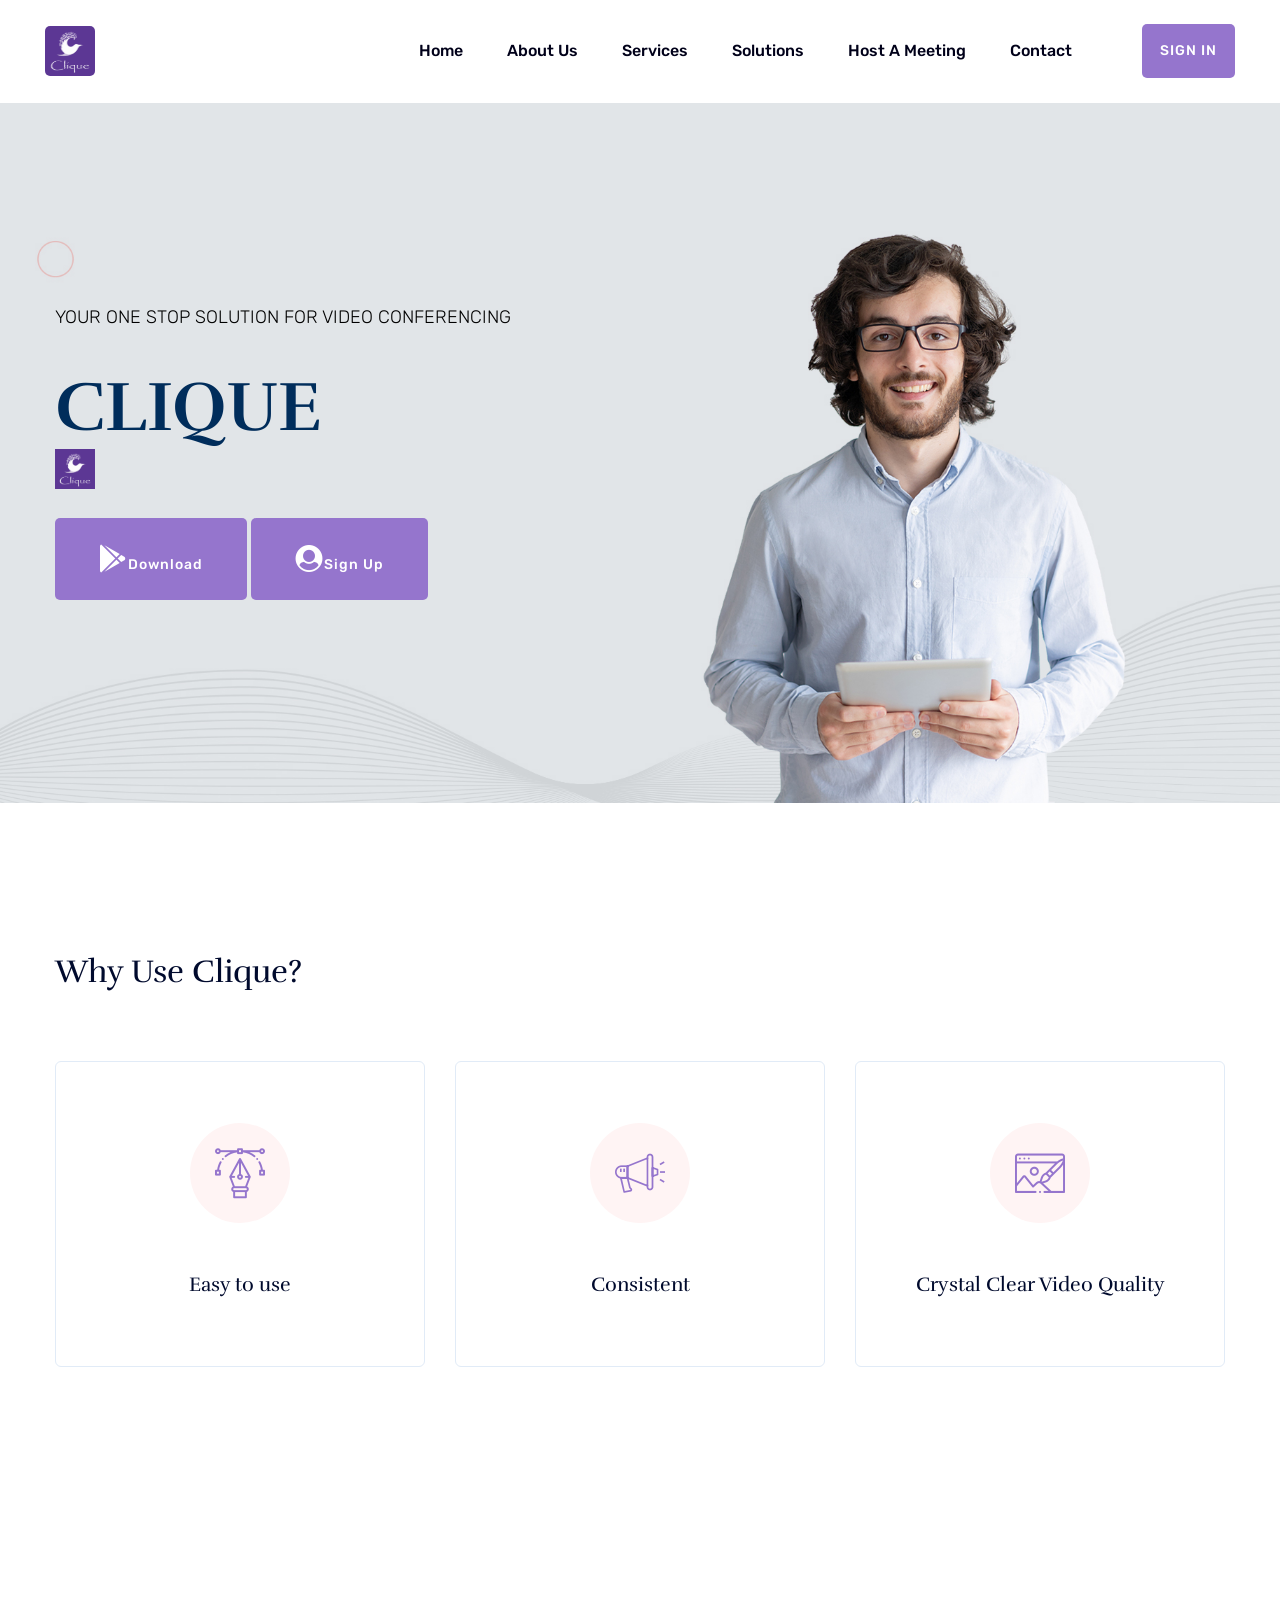
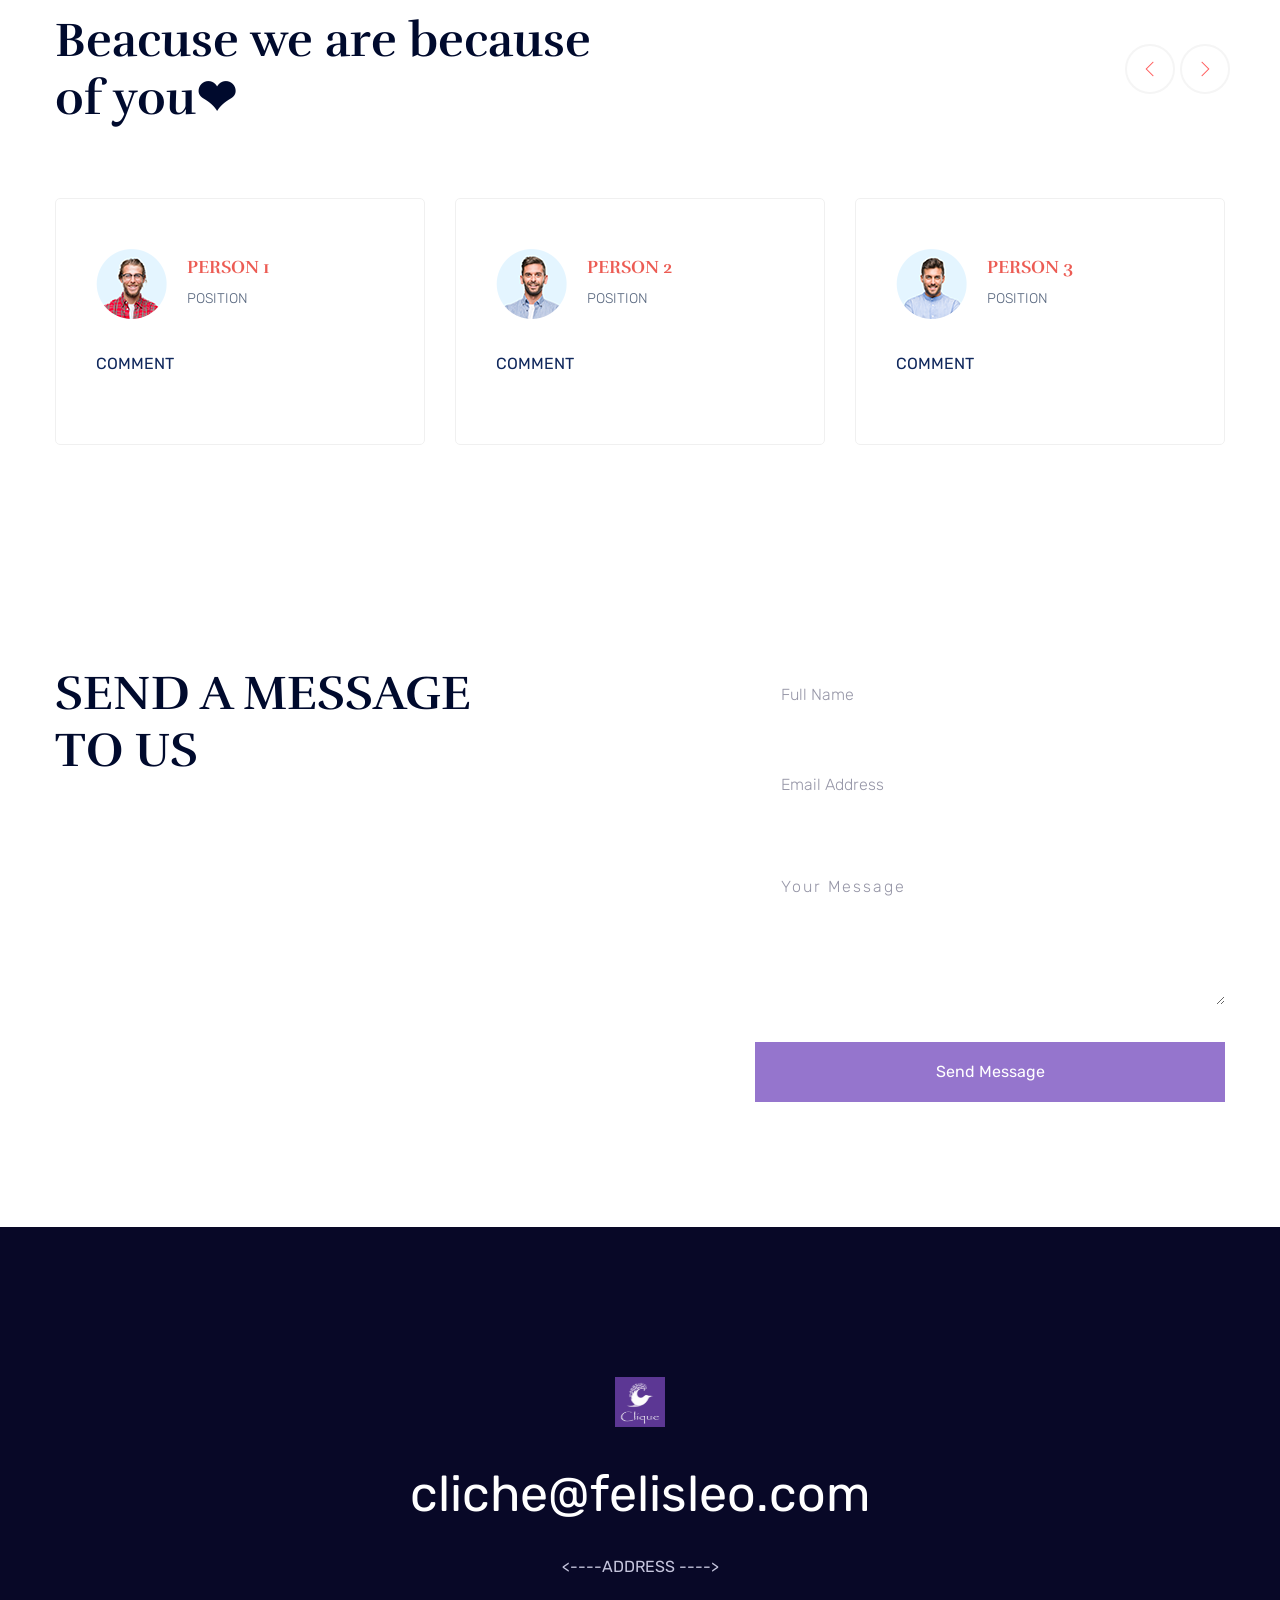
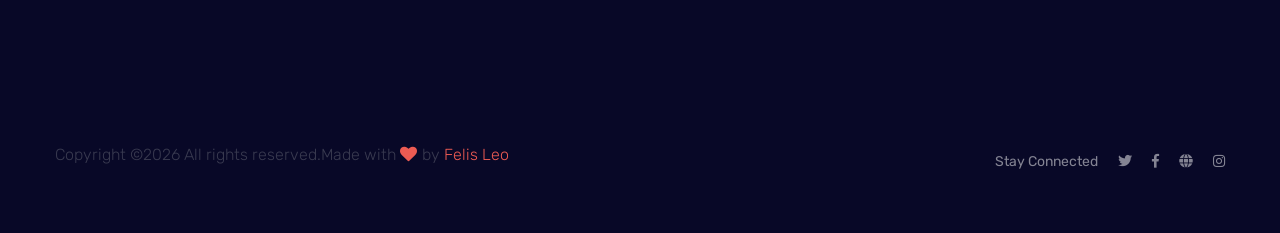
==== particular.html @ 1a8a8de5 "UI-modified" ====
<!doctype html>
<html class="no-js" lang="zxx">
    <head>
        <meta charset="utf-8">
        <meta http-equiv="x-ua-compatible" content="ie=edge">
        <title>CLIQUE</title>
        <meta name="description" content="">
        <meta name="viewport" content="width=device-width, initial-scale=1">
        <link rel="manifest" href="site.webmanifest">
		<link rel="shortcut icon" type="image/x-icon" href="logo.png">
		<!-- BOOTSTRAP SOCIAL -->
		<link rel="stylesheet" href="node_modules/bootstrap-social/bootstrap-social.css">
		<link rel="stylesheet" href="https://cdnjs.cloudflare.com/ajax/libs/font-awesome/4.7.0/css/font-awesome.min.css">

		<!-- CSS LINKS here -->
            <link rel="stylesheet" href="assets/css/bootstrap.min.css">
            <link rel="stylesheet" href="assets/css/owl.carousel.min.css">
            <link rel="stylesheet" href="assets/css/slicknav.css">
            <link rel="stylesheet" href="assets/css/flaticon.css">
            <link rel="stylesheet" href="assets/css/animate.min.css">
            <link rel="stylesheet" href="assets/css/magnific-popup.css">
            <link rel="stylesheet" href="assets/css/fontawesome-all.min.css">
            <link rel="stylesheet" href="assets/css/themify-icons.css">
            <link rel="stylesheet" href="assets/css/slick.css">
            <link rel="stylesheet" href="assets/css/nice-select.css">
            <link rel="stylesheet" href="assets/css/style.css">
			
   </head>

   <body>
    <!-- Preloader -->
    <div id="preloader-active">
        <div class="preloader d-flex align-items-center justify-content-center">
            <div class="preloader-inner position-relative">
                <div class="preloader-circle"></div>
                <div class="preloader-img pere-text">
                    <img src="logo.png" alt="">
                </div>
            </div>
        </div>
    </div>
   
    <header>
        <!-- Header Start -->
        <div class="header-area">
                <div class="main-header  header-sticky">
                    <div class="container-fluid">
                        <div class="row align-items-center">
                            <!-- Logo -->
                            <div class="col-xl-2 col-lg-2 col-md-1">
                                <div class="logo">
                                    <a href="index.html"><img src="logo.png" style="height:50px;width:50px;border-radius:5px;" alt=""></a>
                                </div>
                            </div>
                            <div class="col-xl-10 col-lg-10 col-md-10">
                                <div class="menu-main d-flex align-items-center justify-content-end">
                                    <!-- Main-menu -->
                                    <div class="main-menu f-right d-none d-lg-block">
                                        <nav> 
                                            <ul id="navigation">
                                                <li><a>Home</a></li>
                                                <li><a>About Us</a></li>
                                                <li><a>Services</a></li>
                                                <li><a>Solutions</a></li>
                                                <li><a href="#">Host a Meeting</a>
                                                    <ul class="submenu">
                                                        <li><a>With Video Off</a></li>
                                                        <li><a>With Video On</a></li>
                                                        <li><a>Screen share Only</a></li>
                                                       
                                                    </ul>
                                                </li>
                                                <li><a>Contact</a></li>
                                            </ul>
                                        </nav>
                                    </div>
                                    <div class="header-right-btn f-right d-none d-xl-block ml-20">
                                        <a href="#" class="btn header-btn" style="background-color:#9575CD">SIGN IN</a>
                                    </div>
                                </div>
                            </div>   
                           
                            <div class="col-12">
                                <div class="mobile_menu d-block d-lg-none"></div>
                            </div>
                        </div>
                    </div>
                </div>
        </div>
        <!-- Header End -->
    </header>
	<!-- MAIN CONTENT STARTS HERE -->
    <main>

        <!-- slider Area Start-->
        <div class="slider-area">
            <div class="slider-active wideSlider" style="background-color:white">
                <div class="single-slider flexslider slider-height d-flex align-items-center">
                    <div class="container">
                        <div class="row">
                            <div class="col-xl-6 col-lg-6 col-md-8">
                                <div class="hero__caption">
                                    <span data-animation="fadeInUp" data-delay=".4s" style="color:black">Your one stop solution for Video conferencing</span>
                                    <h1 data-animation="fadeInUp" data-delay=".6s">CLIQUE<img src="logo.png" style="height:40px;width:40px;" /></h1>
                                    <!--BUTTONS -->
                                    <div class="hero__btn">
									    <button type="button" class="btn btn-outline-light btn-lg download-button" style="background-color:#9575CD" ><i class="fab fa-google-play fa-2x"></i>Download</button>
										<button type="button" class="btn btn-outline-light btn-lg download-button" style="background-color:#9575CD"><i class="fa fa-user-circle fa-2x"></i>Sign Up</button>
                                    </div>
                                </div>
                            </div>
                        </div>
                    </div>
                </div>
            </div>
        </div>
  
        <!-- About Area Start -->
        <section class="categories-area section-padding3">
            <div class="container">
                <div class="row">
                    <div class="col-lg-6">
                        <!-- Section Tittle -->
                        <div class="section-title mb-70">
                            <h2>Why Use Clique?</h2>
                        </div>
                    </div>
                </div>
                <div class="row">
                    <div class="col-lg-4 col-md-6 col-sm-6">
                        <div class="single-cat text-center mb-50">
                            <div class="cat-icon">
                                <span class="flaticon-pen" style="color:#9575CD"></span>
                            </div>
                            <div class="cat-cap">
                                <h5>Easy to use</h5>
                            </div>
                        </div>
                    </div>
                    <div class="col-lg-4 col-md-6 col-sm-6">
                        <div class="single-cat text-center mb-50">
                            <div class="cat-icon">
                                <span class="flaticon-speaker" style="color:#9575CD"></span>
                            </div>
                            <div class="cat-cap">
                                <h5>Consistent</h5>
                            </div>
                        </div>
                    </div>
                    <div class="col-lg-4 col-md-6 col-sm-6">
                        <div class="single-cat text-center mb-50">
                            <div class="cat-icon">
                                <span class="flaticon-portfolio" style="color:#9575CD"></span>
                            </div>
                            <div class="cat-cap">
                                <h5>Crystal Clear Video Quality</a></h5>
                            </div>
                        </div>
                    </div>
                 </div>
            </div>
        </section>
        <!-- About Area End -->
 

        <!-- client-comments start -->
        <section class="client-comments section-paddingt30">
            <div class="container">
                <div class="row">
                    <div class="col-xl-6 col-lg-8 col-md-10">
                        <!-- Section Tittle -->
                        <div class="section-tittle mb-70">
                            <h2>Beacuse we are because of you❤</h2>
                        </div>
                    </div>
                </div>
            </div>
            <!-- comment area start -->
            <div class="latest-blog-area">
                <div class="container">
                    <div class="custom-row">
                        <div class="blog-active">
                            <div class="col-xl-4">
                                <div class="blog-wrapper">
                                    <div class="blog-inner">
                                    <div class="blog-top">
                                            <div class="person-img">
                                                <img src="assets/img/gallery/blog1.png" alt="">
                                            </div>
                                            <div class="comment-person">
                                                <h2>PERSON 1</h2>   
                                                <span>POSITION</span>
                                            </div>
                                    </div>
                                        <p>COMMENT</p>
                                    </div>
                                </div>
                            </div>
                            <!-- single-items -->
                            <div class="col-xl-4">
                                <div class="blog-wrapper">
                                    <div class="blog-inner">
                                    <div class="blog-top">
                                            <div class="person-img">
                                                <img src="assets/img/gallery/blog2.png" alt="">
                                            </div>
                                            <div class="comment-person">
                                                <h2>PERSON 2</h2>   
                                                <span>POSITION</span>
                                            </div>
                                    </div>
                                        <p>COMMENT</p>
                                    </div>
                                </div>
                            </div>
                            <!-- single-items -->
                            <div class="col-xl-4">
                                <div class="blog-wrapper">
                                    <div class="blog-inner">
                                    <div class="blog-top">
                                            <div class="person-img">
                                                <img src="assets/img/gallery/blog3.png" alt="">
                                            </div>
                                            <div class="comment-person">
                                                <h2>PERSON 3</h2>   
                                                <span>POSITION</span>
                                            </div>
                                    </div>
                                        <p>COMMENT</p>
                                    </div>
                                </div>
                            </div>
                            <!-- single-items -->
                            <div class="col-xl-4">
                                <div class="blog-wrapper">
                                    <div class="blog-inner">
                                    <div class="blog-top">
                                            <div class="person-img">
                                                <img src="assets/img/gallery/blog2.png" alt="">
                                            </div>
                                            <div class="comment-person">
                                                <h2>PERSON 4</h2>   
                                                <span>POSITION</span>
                                            </div>
                                    </div>
                                        <p>COMMENT</p>
                                    </div>
                                </div>
                            </div>
                        </div>
                    </div>
                </div>
            </div>           
            <!-- End Comment-section area -->
        </section>
        <!-- Contact Info Start -->
        <section class="contact-info-area w-padding2" data-background="assets/img/gallery/section_bg04.jpg">
            <div class="container">
                <div class="row justify-content-between">
                    <div class="col-xl-5 col-lg-7">
                        <div class="contact-caption mb-50">
                            <h3>SEND A MESSAGE TO US</h3>
                        </div>
				
                    </div>
                    <div class="col-xl-5 col-lg-5">
                        <form action="#" class="contact-wrapper">
                            <input type="text" name="name" placeholder="Full Name">
                            <input type="email" name="email" placeholder="Email Address">
                            <textarea name="message" id="message" placeholder="Your Message"></textarea>
                            <button class="submit-btn2" type="submit" style="background-color:#9575CD">Send Message</button>
                        </form>
                    </div>
                </div>
            </div>
        </section>
        <!-- Contact Info End -->

    </main>
    <footer>
        <!-- Footer Start-->
        <div class="footer-area">
            <div class="container">
               <div class="footer-top footer-padding">
                   <div class="row justify-content-center">
                       <div class="col-lg-6">
                            <div class="footer-top-cap text-center">
                                <img src="logo.png" style="height:50px;width:50px;" alt="">
                                <span><a href="mailto:">cliche@felisleo.com</a></span>
                                <p><----ADDRESS ----> </p>
                                <p></p>
                            </div>
                       </div>
                   </div>
               </div>
                <div class="footer-bottom">
                    <div class="row d-flex justify-content-between align-items-center">
                        <div class="col-xl-9 col-lg-8">
                            <div class="footer-copy-right">
                                <p>
  Copyright &copy;<script>document.write(new Date().getFullYear());</script> All rights reserved.Made with <i class="fa fa-heart" aria-hidden="true"></i> by <a href="#" target="_blank">Felis Leo</a></p>
                            </div>
                        </div>
                        <div class="col-xl-3 col-lg-4">
                            <!-- Footer Social -->
                            <div class="footer-social f-right">
                                <a>Stay Connected</a>
                                <a href="#"><i class="fab fa-twitter"></i></a>
                                <a href="#"><i class="fab fa-facebook-f"></i></a>
                                <a href="#"><i class="fas fa-globe"></i></a>
                                <a href="#"><i class="fab fa-instagram"></i></a>
                            </div>
                        </div>
                    </div>
               </div>
            </div>
        </div>
        <!-- Footer End-->
    </footer>
    <!-- Scroll Up -->
    <div id="back-top" >
        <a title="Go to Top" href="#"> <i class="fas fa-level-up-alt fa-lg" style="background-color:#9575CD;border-radius:50%;size:50px;"></i></a>
    </div>

    <!-- JS here -->
		<!-- All JS Custom Plugins Link Here here -->
        <script src="./assets/js/vendor/modernizr-3.5.0.min.js"></script>
		<!-- Jquery, Popper, Bootstrap -->
		<script src="./assets/js/vendor/jquery-1.12.4.min.js"></script>
        <script src="./assets/js/popper.min.js"></script>
        <script src="./assets/js/bootstrap.min.js"></script>
        <script src="./assets/js/jquery.slicknav.min.js"></script>

		<!-- Jquery Slick , Owl-Carousel Plugins -->
        <script src="./assets/js/owl.carousel.min.js"></script>
        <script src="./assets/js/slick.min.js"></script>
        <script src="./assets/js/wow.min.js"></script>
		<script src="./assets/js/animated.headline.js"></script>
        <script src="./assets/js/jquery.magnific-popup.js"></script>

        <script src="./assets/js/jquery.nice-select.min.js"></script>
		<script src="./assets/js/jquery.sticky.js"></script>
        
        <!-- contact js -->
        <script src="./assets/js/contact.js"></script>
        <script src="./assets/js/jquery.form.js"></script>
        <script src="./assets/js/jquery.validate.min.js"></script>
        <script src="./assets/js/mail-script.js"></script>
        <script src="./assets/js/jquery.ajaxchimp.min.js"></script>
        
		<!-- Jquery Plugins, main Jquery -->	
        <script src="./assets/js/plugins.js"></script>
        <script src="./assets/js/main.js"></script>
        
    </body>
</html>
---- assets/css/flaticon.css ----
/*
  	Flaticon icon font: Flaticon
  	Creation date: 30/03/2020 06:48
  	*/

@font-face {
  font-family: "Flaticon";
  src: url("../fonts/Flaticon.eot");
  src: url("../fonts/Flaticon.eot?#iefix") format("embedded-opentype"),
       url("../fonts/Flaticon.woff2") format("woff2"),
       url("../fonts/Flaticon.woff") format("woff"),
       url("../fonts/Flaticon.ttf") format("truetype"),
       url("../fonts/Flaticon.svg#Flaticon") format("svg");
  font-weight: normal;
  font-style: normal;
}

@media screen and (-webkit-min-device-pixel-ratio:0) {
  @font-face {
    font-family: "Flaticon";
    src: url("../fonts/Flaticon.svg#Flaticon") format("svg");
  }
}

[class^="flaticon-"]:before, [class*=" flaticon-"]:before,
[class^="flaticon-"]:after, [class*=" flaticon-"]:after {   
  font-family: Flaticon;
font-style: normal;
}

.flaticon-pen:before { content: "\f100"; }
.flaticon-speaker:before { content: "\f101"; }
.flaticon-portfolio:before { content: "\f102"; }
---- assets/css/themify-icons.css ----
@font-face {
	font-family: 'themify';
	src:url('../fonts/themify.eot?-fvbane');


	src:url('../fonts/themify.eot?#iefix-fvbane') format('embedded-opentype'),
		url('../fonts/themify.woff?-fvbane') format('woff'),
		url('../fonts/themify.ttf?-fvbane') format('truetype'),
		url('../fonts/themify.svg?-fvbane#themify') format('svg');
	font-weight: normal;
	font-style: normal;
}

[class^="ti-"], [class*=" ti-"] {
	font-family: 'themify';
	speak: none;
	font-style: normal;
	font-weight: normal;
	font-variant: normal;
	text-transform: none;
	line-height: 1;

	/* Better Font Rendering =========== */
	-webkit-font-smoothing: antialiased;
	-moz-osx-font-smoothing: grayscale;
}

.ti-wand:before {
	content: "\e600";
}
.ti-volume:before {
	content: "\e601";
}
.ti-user:before {
	content: "\e602";
}
.ti-unlock:before {
	content: "\e603";
}
.ti-unlink:before {
	content: "\e604";
}
.ti-trash:before {
	content: "\e605";
}
.ti-thought:before {
	content: "\e606";
}
.ti-target:before {
	content: "\e607";
}
.ti-tag:before {
	content: "\e608";
}
.ti-tablet:before {
	content: "\e609";
}
.ti-star:before {
	content: "\e60a";
}
.ti-spray:before {
	content: "\e60b";
}
.ti-signal:before {
	content: "\e60c";
}
.ti-shopping-cart:before {
	content: "\e60d";
}
.ti-shopping-cart-full:before {
	content: "\e60e";
}
.ti-settings:before {
	content: "\e60f";
}
.ti-search:before {
	content: "\e610";
}
.ti-zoom-in:before {
	content: "\e611";
}
.ti-zoom-out:before {
	content: "\e612";
}
.ti-cut:before {
	content: "\e613";
}
.ti-ruler:before {
	content: "\e614";
}
.ti-ruler-pencil:before {
	content: "\e615";
}
.ti-ruler-alt:before {
	content: "\e616";
}
.ti-bookmark:before {
	content: "\e617";
}
.ti-bookmark-alt:before {
	content: "\e618";
}
.ti-reload:before {
	content: "\e619";
}
.ti-plus:before {
	content: "\e61a";
}
.ti-pin:before {
	content: "\e61b";
}
.ti-pencil:before {
	content: "\e61c";
}
.ti-pencil-alt:before {
	content: "\e61d";
}
.ti-paint-roller:before {
	content: "\e61e";
}
.ti-paint-bucket:before {
	content: "\e61f";
}
.ti-na:before {
	content: "\e620";
}
.ti-mobile:before {
	content: "\e621";
}
.ti-minus:before {
	content: "\e622";
}
.ti-medall:before {
	content: "\e623";
}
.ti-medall-alt:before {
	content: "\e624";
}
.ti-marker:before {
	content: "\e625";
}
.ti-marker-alt:before {
	content: "\e626";
}
.ti-arrow-up:before {
	content: "\e627";
}
.ti-arrow-right:before {
	content: "\e628";
}
.ti-arrow-left:before {
	content: "\e629";
}
.ti-arrow-down:before {
	content: "\e62a";
}
.ti-lock:before {
	content: "\e62b";
}
.ti-location-arrow:before {
	content: "\e62c";
}
.ti-link:before {
	content: "\e62d";
}
.ti-layout:before {
	content: "\e62e";
}
.ti-layers:before {
	content: "\e62f";
}
.ti-layers-alt:before {
	content: "\e630";
}
.ti-key:before {
	content: "\e631";
}
.ti-import:before {
	content: "\e632";
}
.ti-image:before {
	content: "\e633";
}
.ti-heart:before {
	content: "\e634";
}
.ti-heart-broken:before {
	content: "\e635";
}
.ti-hand-stop:before {
	content: "\e636";
}
.ti-hand-open:before {
	content: "\e637";
}
.ti-hand-drag:before {
	content: "\e638";
}
.ti-folder:before {
	content: "\e639";
}
.ti-flag:before {
	content: "\e63a";
}
.ti-flag-alt:before {
	content: "\e63b";
}
.ti-flag-alt-2:before {
	content: "\e63c";
}
.ti-eye:before {
	content: "\e63d";
}
.ti-export:before {
	content: "\e63e";
}
.ti-exchange-vertical:before {
	content: "\e63f";
}
.ti-desktop:before {
	content: "\e640";
}
.ti-cup:before {
	content: "\e641";
}
.ti-crown:before {
	content: "\e642";
}
.ti-comments:before {
	content: "\e643";
}
.ti-comment:before {
	content: "\e644";
}
.ti-comment-alt:before {
	content: "\e645";
}
.ti-close:before {
	content: "\e646";
}
.ti-clip:before {
	content: "\e647";
}
.ti-angle-up:before {
	content: "\e648";
}
.ti-angle-right:before {
	content: "\e649";
}
.ti-angle-left:before {
	content: "\e64a";
}
.ti-angle-down:before {
	content: "\e64b";
}
.ti-check:before {
	content: "\e64c";
}
.ti-check-box:before {
	content: "\e64d";
}
.ti-camera:before {
	content: "\e64e";
}
.ti-announcement:before {
	content: "\e64f";
}
.ti-brush:before {
	content: "\e650";
}
.ti-briefcase:before {
	content: "\e651";
}
.ti-bolt:before {
	content: "\e652";
}
.ti-bolt-alt:before {
	content: "\e653";
}
.ti-blackboard:before {
	content: "\e654";
}
.ti-bag:before {
	content: "\e655";
}
.ti-move:before {
	content: "\e656";
}
.ti-arrows-vertical:before {
	content: "\e657";
}
.ti-arrows-horizontal:before {
	content: "\e658";
}
.ti-fullscreen:before {
	content: "\e659";
}
.ti-arrow-top-right:before {
	content: "\e65a";
}
.ti-arrow-top-left:before {
	content: "\e65b";
}
.ti-arrow-circle-up:before {
	content: "\e65c";
}
.ti-arrow-circle-right:before {
	content: "\e65d";
}
.ti-arrow-circle-left:before {
	content: "\e65e";
}
.ti-arrow-circle-down:before {
	content: "\e65f";
}
.ti-angle-double-up:before {
	content: "\e660";
}
.ti-angle-double-right:before {
	content: "\e661";
}
.ti-angle-double-left:before {
	content: "\e662";
}
.ti-angle-double-down:before {
	content: "\e663";
}
.ti-zip:before {
	content: "\e664";
}
.ti-world:before {
	content: "\e665";
}
.ti-wheelchair:before {
	content: "\e666";
}
.ti-view-list:before {
	content: "\e667";
}
.ti-view-list-alt:before {
	content: "\e668";
}
.ti-view-grid:before {
	content: "\e669";
}
.ti-uppercase:before {
	content: "\e66a";
}
.ti-upload:before {
	content: "\e66b";
}
.ti-underline:before {
	content: "\e66c";
}
.ti-truck:before {
	content: "\e66d";
}
.ti-timer:before {
	content: "\e66e";
}
.ti-ticket:before {
	content: "\e66f";
}
.ti-thumb-up:before {
	content: "\e670";
}
.ti-thumb-down:before {
	content: "\e671";
}
.ti-text:before {
	content: "\e672";
}
.ti-stats-up:before {
	content: "\e673";
}
.ti-stats-down:before {
	content: "\e674";
}
.ti-split-v:before {
	content: "\e675";
}
.ti-split-h:before {
	content: "\e676";
}
.ti-smallcap:before {
	content: "\e677";
}
.ti-shine:before {
	content: "\e678";
}
.ti-shift-right:before {
	content: "\e679";
}
.ti-shift-left:before {
	content: "\e67a";
}
.ti-shield:before {
	content: "\e67b";
}
.ti-notepad:before {
	content: "\e67c";
}
.ti-server:before {
	content: "\e67d";
}
.ti-quote-right:before {
	content: "\e67e";
}
.ti-quote-left:before {
	content: "\e67f";
}
.ti-pulse:before {
	content: "\e680";
}
.ti-printer:before {
	content: "\e681";
}
.ti-power-off:before {
	content: "\e682";
}
.ti-plug:before {
	content: "\e683";
}
.ti-pie-chart:before {
	content: "\e684";
}
.ti-paragraph:before {
	content: "\e685";
}
.ti-panel:before {
	content: "\e686";
}
.ti-package:before {
	content: "\e687";
}
.ti-music:before {
	content: "\e688";
}
.ti-music-alt:before {
	content: "\e689";
}
.ti-mouse:before {
	content: "\e68a";
}
.ti-mouse-alt:before {
	content: "\e68b";
}
.ti-money:before {
	content: "\e68c";
}
.ti-microphone:before {
	content: "\e68d";
}
.ti-menu:before {
	content: "\e68e";
}
.ti-menu-alt:before {
	content: "\e68f";
}
.ti-map:before {
	content: "\e690";
}
.ti-map-alt:before {
	content: "\e691";
}
.ti-loop:before {
	content: "\e692";
}
.ti-location-pin:before {
	content: "\e693";
}
.ti-list:before {
	content: "\e694";
}
.ti-light-bulb:before {
	content: "\e695";
}
.ti-Italic:before {
	content: "\e696";
}
.ti-info:before {
	content: "\e697";
}
.ti-infinite:before {
	content: "\e698";
}
.ti-id-badge:before {
	content: "\e699";
}
.ti-hummer:before {
	content: "\e69a";
}
.ti-home:before {
	content: "\e69b";
}
.ti-help:before {
	content: "\e69c";
}
.ti-headphone:before {
	content: "\e69d";
}
.ti-harddrives:before {
	content: "\e69e";
}
.ti-harddrive:before {
	content: "\e69f";
}
.ti-gift:before {
	content: "\e6a0";
}
.ti-game:before {
	content: "\e6a1";
}
.ti-filter:before {
	content: "\e6a2";
}
.ti-files:before {
	content: "\e6a3";
}
.ti-file:before {
	content: "\e6a4";
}
.ti-eraser:before {
	content: "\e6a5";
}
.ti-envelope:before {
	content: "\e6a6";
}
.ti-download:before {
	content: "\e6a7";
}
.ti-direction:before {
	content: "\e6a8";
}
.ti-direction-alt:before {
	content: "\e6a9";
}
.ti-dashboard:before {
	content: "\e6aa";
}
.ti-control-stop:before {
	content: "\e6ab";
}
.ti-control-shuffle:before {
	content: "\e6ac";
}
.ti-control-play:before {
	content: "\e6ad";
}
.ti-control-pause:before {
	content: "\e6ae";
}
.ti-control-forward:before {
	content: "\e6af";
}
.ti-control-backward:before {
	content: "\e6b0";
}
.ti-cloud:before {
	content: "\e6b1";
}
.ti-cloud-up:before {
	content: "\e6b2";
}
.ti-cloud-down:before {
	content: "\e6b3";
}
.ti-clipboard:before {
	content: "\e6b4";
}
.ti-car:before {
	content: "\e6b5";
}
.ti-calendar:before {
	content: "\e6b6";
}
.ti-book:before {
	content: "\e6b7";
}
.ti-bell:before {
	content: "\e6b8";
}
.ti-basketball:before {
	content: "\e6b9";
}
.ti-bar-chart:before {
	content: "\e6ba";
}
.ti-bar-chart-alt:before {
	content: "\e6bb";
}
.ti-back-right:before {
	content: "\e6bc";
}
.ti-back-left:before {
	content: "\e6bd";
}
.ti-arrows-corner:before {
	content: "\e6be";
}
.ti-archive:before {
	content: "\e6bf";
}
.ti-anchor:before {
	content: "\e6c0";
}
.ti-align-right:before {
	content: "\e6c1";
}
.ti-align-left:before {
	content: "\e6c2";
}
.ti-align-justify:before {
	content: "\e6c3";
}
.ti-align-center:before {
	content: "\e6c4";
}
.ti-alert:before {
	content: "\e6c5";
}
.ti-alarm-clock:before {
	content: "\e6c6";
}
.ti-agenda:before {
	content: "\e6c7";
}
.ti-write:before {
	content: "\e6c8";
}
.ti-window:before {
	content: "\e6c9";
}
.ti-widgetized:before {
	content: "\e6ca";
}
.ti-widget:before {
	content: "\e6cb";
}
.ti-widget-alt:before {
	content: "\e6cc";
}
.ti-wallet:before {
	content: "\e6cd";
}
.ti-video-clapper:before {
	content: "\e6ce";
}
.ti-video-camera:before {
	content: "\e6cf";
}
.ti-vector:before {
	content: "\e6d0";
}
.ti-themify-logo:before {
	content: "\e6d1";
}
.ti-themify-favicon:before {
	content: "\e6d2";
}
.ti-themify-favicon-alt:before {
	content: "\e6d3";
}
.ti-support:before {
	content: "\e6d4";
}
.ti-stamp:before {
	content: "\e6d5";
}
.ti-split-v-alt:before {
	content: "\e6d6";
}
.ti-slice:before {
	content: "\e6d7";
}
.ti-shortcode:before {
	content: "\e6d8";
}
.ti-shift-right-alt:before {
	content: "\e6d9";
}
.ti-shift-left-alt:before {
	content: "\e6da";
}
.ti-ruler-alt-2:before {
	content: "\e6db";
}
.ti-receipt:before {
	content: "\e6dc";
}
.ti-pin2:before {
	content: "\e6dd";
}
.ti-pin-alt:before {
	content: "\e6de";
}
.ti-pencil-alt2:before {
	content: "\e6df";
}
.ti-palette:before {
	content: "\e6e0";
}
.ti-more:before {
	content: "\e6e1";
}
.ti-more-alt:before {
	content: "\e6e2";
}
.ti-microphone-alt:before {
	content: "\e6e3";
}
.ti-magnet:before {
	content: "\e6e4";
}
.ti-line-double:before {
	content: "\e6e5";
}
.ti-line-dotted:before {
	content: "\e6e6";
}
.ti-line-dashed:before {
	content: "\e6e7";
}
.ti-layout-width-full:before {
	content: "\e6e8";
}
.ti-layout-width-default:before {
	content: "\e6e9";
}
.ti-layout-width-default-alt:before {
	content: "\e6ea";
}
.ti-layout-tab:before {
	content: "\e6eb";
}
.ti-layout-tab-window:before {
	content: "\e6ec";
}
.ti-layout-tab-v:before {
	content: "\e6ed";
}
.ti-layout-tab-min:before {
	content: "\e6ee";
}
.ti-layout-slider:before {
	content: "\e6ef";
}
.ti-layout-slider-alt:before {
	content: "\e6f0";
}
.ti-layout-sidebar-right:before {
	content: "\e6f1";
}
.ti-layout-sidebar-none:before {
	content: "\e6f2";
}
.ti-layout-sidebar-left:before {
	content: "\e6f3";
}
.ti-layout-placeholder:before {
	content: "\e6f4";
}
.ti-layout-menu:before {
	content: "\e6f5";
}
.ti-layout-menu-v:before {
	content: "\e6f6";
}
.ti-layout-menu-separated:before {
	content: "\e6f7";
}
.ti-layout-menu-full:before {
	content: "\e6f8";
}
.ti-layout-media-right-alt:before {
	content: "\e6f9";
}
.ti-layout-media-right:before {
	content: "\e6fa";
}
.ti-layout-media-overlay:before {
	content: "\e6fb";
}
.ti-layout-media-overlay-alt:before {
	content: "\e6fc";
}
.ti-layout-media-overlay-alt-2:before {
	content: "\e6fd";
}
.ti-layout-media-left-alt:before {
	content: "\e6fe";
}
.ti-layout-media-left:before {
	content: "\e6ff";
}
.ti-layout-media-center-alt:before {
	content: "\e700";
}
.ti-layout-media-center:before {
	content: "\e701";
}
.ti-layout-list-thumb:before {
	content: "\e702";
}
.ti-layout-list-thumb-alt:before {
	content: "\e703";
}
.ti-layout-list-post:before {
	content: "\e704";
}
.ti-layout-list-large-image:before {
	content: "\e705";
}
.ti-layout-line-solid:before {
	content: "\e706";
}
.ti-layout-grid4:before {
	content: "\e707";
}
.ti-layout-grid3:before {
	content: "\e708";
}
.ti-layout-grid2:before {
	content: "\e709";
}
.ti-layout-grid2-thumb:before {
	content: "\e70a";
}
.ti-layout-cta-right:before {
	content: "\e70b";
}
.ti-layout-cta-left:before {
	content: "\e70c";
}
.ti-layout-cta-center:before {
	content: "\e70d";
}
.ti-layout-cta-btn-right:before {
	content: "\e70e";
}
.ti-layout-cta-btn-left:before {
	content: "\e70f";
}
.ti-layout-column4:before {
	content: "\e710";
}
.ti-layout-column3:before {
	content: "\e711";
}
.ti-layout-column2:before {
	content: "\e712";
}
.ti-layout-accordion-separated:before {
	content: "\e713";
}
.ti-layout-accordion-merged:before {
	content: "\e714";
}
.ti-layout-accordion-list:before {
	content: "\e715";
}
.ti-ink-pen:before {
	content: "\e716";
}
.ti-info-alt:before {
	content: "\e717";
}
.ti-help-alt:before {
	content: "\e718";
}
.ti-headphone-alt:before {
	content: "\e719";
}
.ti-hand-point-up:before {
	content: "\e71a";
}
.ti-hand-point-right:before {
	content: "\e71b";
}
.ti-hand-point-left:before {
	content: "\e71c";
}
.ti-hand-point-down:before {
	content: "\e71d";
}
.ti-gallery:before {
	content: "\e71e";
}
.ti-face-smile:before {
	content: "\e71f";
}
.ti-face-sad:before {
	content: "\e720";
}
.ti-credit-card:before {
	content: "\e721";
}
.ti-control-skip-forward:before {
	content: "\e722";
}
.ti-control-skip-backward:before {
	content: "\e723";
}
.ti-control-record:before {
	content: "\e724";
}
.ti-control-eject:before {
	content: "\e725";
}
.ti-comments-smiley:before {
	content: "\e726";
}
.ti-brush-alt:before {
	content: "\e727";
}
.ti-youtube:before {
	content: "\e728";
}
.ti-vimeo:before {
	content: "\e729";
}
.ti-twitter:before {
	content: "\e72a";
}
.ti-time:before {
	content: "\e72b";
}
.ti-tumblr:before {
	content: "\e72c";
}
.ti-skype:before {
	content: "\e72d";
}
.ti-share:before {
	content: "\e72e";
}
.ti-share-alt:before {
	content: "\e72f";
}
.ti-rocket:before {
	content: "\e730";
}
.ti-pinterest:before {
	content: "\e731";
}
.ti-new-window:before {
	content: "\e732";
}
.ti-microsoft:before {
	content: "\e733";
}
.ti-list-ol:before {
	content: "\e734";
}
.ti-linkedin:before {
	content: "\e735";
}
.ti-layout-sidebar-2:before {
	content: "\e736";
}
.ti-layout-grid4-alt:before {
	content: "\e737";
}
.ti-layout-grid3-alt:before {
	content: "\e738";
}
.ti-layout-grid2-alt:before {
	content: "\e739";
}
.ti-layout-column4-alt:before {
	content: "\e73a";
}
.ti-layout-column3-alt:before {
	content: "\e73b";
}
.ti-layout-column2-alt:before {
	content: "\e73c";
}
.ti-instagram:before {
	content: "\e73d";
}
.ti-google:before {
	content: "\e73e";
}
.ti-github:before {
	content: "\e73f";
}
.ti-flickr:before {
	content: "\e740";
}
.ti-facebook:before {
	content: "\e741";
}
.ti-dropbox:before {
	content: "\e742";
}
.ti-dribbble:before {
	content: "\e743";
}
.ti-apple:before {
	content: "\e744";
}
.ti-android:before {
	content: "\e745";
}
.ti-save:before {
	content: "\e746";
}
.ti-save-alt:before {
	content: "\e747";
}
.ti-yahoo:before {
	content: "\e748";
}
.ti-wordpress:before {
	content: "\e749";
}
.ti-vimeo-alt:before {
	content: "\e74a";
}
.ti-twitter-alt:before {
	content: "\e74b";
}
.ti-tumblr-alt:before {
	content: "\e74c";
}
.ti-trello:before {
	content: "\e74d";
}
.ti-stack-overflow:before {
	content: "\e74e";
}
.ti-soundcloud:before {
	content: "\e74f";
}
.ti-sharethis:before {
	content: "\e750";
}
.ti-sharethis-alt:before {
	content: "\e751";
}
.ti-reddit:before {
	content: "\e752";
}
.ti-pinterest-alt:before {
	content: "\e753";
}
.ti-microsoft-alt:before {
	content: "\e754";
}
.ti-linux:before {
	content: "\e755";
}
.ti-jsfiddle:before {
	content: "\e756";
}
.ti-joomla:before {
	content: "\e757";
}
.ti-html5:before {
	content: "\e758";
}
.ti-flickr-alt:before {
	content: "\e759";
}
.ti-email:before {
	content: "\e75a";
}
.ti-drupal:before {
	content: "\e75b";
}
.ti-dropbox-alt:before {
	content: "\e75c";
}
.ti-css3:before {
	content: "\e75d";
}
.ti-rss:before {
	content: "\e75e";
}
.ti-rss-alt:before {
	content: "\e75f";
}
---- assets/css/nice-select.css ----
.nice-select {
  -webkit-tap-highlight-color: transparent;
  background-color: #fff;
  border-radius: 5px;
  border: solid 1px #e8e8e8;
  box-sizing: border-box;
  clear: both;
  cursor: pointer;
  display: block;
  float: left;
  font-family: inherit;
  font-size: 14px;
  font-weight: normal;
  height: 42px;
  line-height: 40px;
  outline: none;
  padding-left: 18px;
  padding-right: 30px;
  position: relative;
  text-align: left !important;
  -webkit-transition: all 0.2s ease-in-out;
  transition: all 0.2s ease-in-out;
  -webkit-user-select: none;
     -moz-user-select: none;
      -ms-user-select: none;
          user-select: none;
  white-space: nowrap;
  width: auto; }
  .nice-select:hover {
    border-color: #dbdbdb; }
  .nice-select:active, .nice-select.open, .nice-select:focus {
    border-color: #999; }
  .nice-select:after {
    border-bottom: 2px solid #999;
    border-right: 2px solid #999;
    content: '';
    display: block;
    height: 5px;
    margin-top: -4px;
    pointer-events: none;
    position: absolute;
    right: 12px;
    top: 50%;
    -webkit-transform-origin: 66% 66%;
        -ms-transform-origin: 66% 66%;
            transform-origin: 66% 66%;
    -webkit-transform: rotate(45deg);
        -ms-transform: rotate(45deg);
            transform: rotate(45deg);
    -webkit-transition: all 0.15s ease-in-out;
    transition: all 0.15s ease-in-out;
    width: 5px; }
  .nice-select.open:after {
    -webkit-transform: rotate(-135deg);
        -ms-transform: rotate(-135deg);
            transform: rotate(-135deg); }
  .nice-select.open .list {
    opacity: 1;
    pointer-events: auto;
    -webkit-transform: scale(1) translateY(0);
        -ms-transform: scale(1) translateY(0);
            transform: scale(1) translateY(0); }
  .nice-select.disabled {
    border-color: #ededed;
    color: #999;
    pointer-events: none; }
    .nice-select.disabled:after {
      border-color: #cccccc; }
  .nice-select.wide {
    width: 100%; }
    .nice-select.wide .list {
      left: 0 !important;
      right: 0 !important; }
  .nice-select.right {
    float: right; }
    .nice-select.right .list {
      left: auto;
      right: 0; }
  .nice-select.small {
    font-size: 12px;
    height: 36px;
    line-height: 34px; }
    .nice-select.small:after {
      height: 4px;
      width: 4px; }
    .nice-select.small .option {
      line-height: 34px;
      min-height: 34px; }
  .nice-select .list {
    background-color: #fff;
    border-radius: 5px;
    box-shadow: 0 0 0 1px rgba(68, 68, 68, 0.11);
    box-sizing: border-box;
    margin-top: 4px;
    opacity: 0;
    overflow: hidden;
    padding: 0;
    pointer-events: none;
    position: absolute;
    top: 100%;
    left: 0;
    -webkit-transform-origin: 50% 0;
        -ms-transform-origin: 50% 0;
            transform-origin: 50% 0;
    -webkit-transform: scale(0.75) translateY(-21px);
        -ms-transform: scale(0.75) translateY(-21px);
            transform: scale(0.75) translateY(-21px);
    -webkit-transition: all 0.2s cubic-bezier(0.5, 0, 0, 1.25), opacity 0.15s ease-out;
    transition: all 0.2s cubic-bezier(0.5, 0, 0, 1.25), opacity 0.15s ease-out;
    z-index: 9; }
    .nice-select .list:hover .option:not(:hover) {
      background-color: transparent !important; }
  .nice-select .option {
    cursor: pointer;
    font-weight: 400;
    line-height: 40px;
    list-style: none;
    min-height: 40px;
    outline: none;
    padding-left: 18px;
    padding-right: 29px;
    text-align: left;
    -webkit-transition: all 0.2s;
    transition: all 0.2s; }
    .nice-select .option:hover, .nice-select .option.focus, .nice-select .option.selected.focus {
      background-color: #f6f6f6; }
    .nice-select .option.selected {
      font-weight: bold; }
    .nice-select .option.disabled {
      background-color: transparent;
      color: #999;
      cursor: default; }

.no-csspointerevents .nice-select .list {
  display: none; }

.no-csspointerevents .nice-select.open .list {
  display: block; }
---- assets/css/style.css ----
@import url("https://fonts.googleapis.com/css?family=Rubik:300,400,500,700,900|Rufina:400,700&display=swap");.
white-bg{background:#ffffff}.gray-bg{background:#f5f5f5}.gray-bg{background:#f7f7fd}.white-bg{background:#fff}.
black-bg{background:#16161a}.theme-bg{background:#ec5b53}.brand-bg{background:#f1f4fa}.testimonial-bg{background:#f9fafc}.white-color{color:#fff}
.black-color{color:#16161a}.theme-color{color:#ec5b53}.boxed-btn{background:#fff;color:#ec5b53 !important;display:inline-block;
padding:18px 44px;font-family:"Rufina",serif;font-size:14px;font-weight:400;border:0;border:1px solid #ec5b53;letter-spacing:3px;
text-align:center;color:#ec5b53;text-transform:uppercase;cursor:pointer}.boxed-btn:hover{background:#ec5b53;color:#fff !important;
border:1px solid #ec5b53}.boxed-btn:focus{outline:none}.boxed-btn.large-width{width:220px}[data-overlay]{position:relative;background-size:cover;
background-repeat:no-repeat;background-position:center center}[data-overlay]::before{position:absolute;left:0;top:0;right:0;bottom:0;content:""}
[data-opacity="1"]::before{opacity:0.1}[data-opacity="2"]::before{opacity:0.2}[data-opacity="3"]::before{opacity:0.3}[data-opacity="4"]::before{opacity:0.4}
[data-opacity="5"]::before{opacity:0.5}[data-opacity="6"]::before{opacity:0.6}[data-opacity="7"]::before{opacity:0.7}[data-opacity="8"]::before{opacity:0.8}
[data-opacity="9"]::before{opacity:0.9}body{font-family:"Rubik",sans-serif;font-weight:normal;font-style:normal}
h1,h2,h3,h4,h5,h6{font-family:"Rufina",serif;color:#000a2d;margin-top:0px;font-style:normal;font-weight:500;
text-transform:normal}p{font-family:"Rubik",sans-serif;color:#10285d;font-size:16px;line-height:30px;margin-bottom:15px;font-weight:normal}
.bg-img-1{background-image:url(../img/slider/hero2.jpg)}.bg-img-2{background-image:url(../img/background-img/bg-img-2.jpg)}
.cta-bg-1{background-image:url(../img/background-img/bg-img-3.jpg)}
.img{max-width:100%;-webkit-transition:all .3s ease-out 0s;
-moz-transition:all .3s ease-out 0s;-ms-transition:all .3s ease-out 0s;-o-transition:all .3s ease-out 0s;transition:all .3s ease-out 0s}
.f-left{float:left}.f-right{float:right}.fix{overflow:hidden}.clear{clear:both}a,.button{-webkit-transition:all .3s ease-out 0s;
-moz-transition:all .3s ease-out 0s;-ms-transition:all .3s ease-out 0s;-o-transition:all .3s ease-out 0s;
transition:all .3s ease-out 0s}a:focus,.button:focus{text-decoration:none;outline:none}a{color:purple;}
a:hover{color:#fff}a:focus,a:hover,.portfolio-cat a:hover,.footer -menu li a:hover{text-decoration:none}
a,button{color:#fff;outline:medium none}button:focus,input:focus,input:focus,textarea,textarea:focus{outline:0}.uppercase{text-transform:uppercase}
input:focus::-moz-placeholder{opacity:0;-webkit-transition:.4s;-o-transition:.4s;transition:.4s}
.capitalize{text-transform:capitalize}h1 a,h2 a,h3 a,h4 a,h5 a,h6 a{color:inherit}ul{margin:0px;padding:0px}li{list-style:none}
hr{border-bottom:1px solid #eceff8;border-top:0 none;margin:30px 0;padding:0}.theme-overlay{position:relative}
.theme-overlay::before{background:#1696e7 none repeat scroll 0 0;content:"";height:100%;left:0;opacity:0.6;position:absolute;top:0;width:100%}
.overlay{position:relative;z-index:0}.overlay::before{position:absolute;content:"";top:0;left:0;width:100%;height:100%;z-index:-1}
.overlay2{position:relative;z-index:0}.overlay2::before{position:absolute;content:"";background-color:#2E2200;top:0;left:0;width:100%;
height:100%;z-index:-1;opacity:0.5}.section-padding{padding-top:120px;padding-bottom:120px}.separator{border-top:1px solid #f2f2f2}
.mb-90{margin-bottom:90px}@media (max-width: 767px){.mb-90{margin-bottom:30px}}@media (min-width: 768px) and (max-width: 991px){.mb-90{margin-bottom:45px}}
.owl-carousel .owl-nav div{background:rgba(255,255,255,0.8) none repeat scroll 0 0;height:40px;
left:20px;line-height:40px;font-size:22px;color:#646464;opacity:1;visibility:visible;position:absolute;text-align:center;
top:50%;transform:translateY(-50%);transition:all 0.3s ease 0s;width:40px}.owl-carousel .owl-nav div.owl-next{left:auto;right:-30px}
.owl-carousel .owl-nav div.owl-next i{position:relative;right:0;top:1px}.owl-carousel .owl-nav div.owl-prev i{position:relative;right:1px;top:0px}
.owl-carousel:hover .owl-nav div{opacity:1;visibility:visible}.owl-carousel:hover .owl-nav div:hover{color:#fff;background:#ff3500}
.btn{background:#ec5b53;padding:27px 44px;text-transform:capitalize;font-family:"Rubik",sans-serif;color:#fff;cursor:pointer;display:inline-block;
font-size:14px;border-radius:5px;-moz-user-select:none;font-weight:500;letter-spacing:1px;line-height:0;margin-bottom:0;margin:10px;cursor:pointer;
transition:color 0.4s linear;position:relative;z-index:1;border:0;overflow:hidden;margin:0}.btn::before{content:"";position:absolute;left:0;top:0;
width:101%;height:101%;background:#e44239;z-index:1;border-radius:5px;transition:transform 0.5s;transition-timing-function:ease;transform-origin:0 0;
transition-timing-function:cubic-bezier(0.5, 1.6, 0.4, 0.7);transform:scaleX(0);border-radius:0}
.btn:hover::before{transform:scaleX(1);color:#fff !important;z-index:-1}.btn.focus,.btn:focus{outline:0;box-shadow:none}
.header-btn{padding:27px 18px}@media (max-width: 575px){.hero-btn{margin-bottom:20 !important}}
@media (max-width: 575px){.btn.btn-black.f-right{float:left;margin-top:20px}}@media only screen and (min-width: 576px) and (max-width: 767px
){.btn.btn-black.f-right{float:left;margin-top:20px}}.submit-btn2{background:#ec5b53;width:100%;height:60px;padding:10px 20px;border:0;color:#fff;
text-transform:capitalize;cursor:pointer;font-size:16px;border-radius:0px}
.border-btn{border:1px solid #e3c6c6;color:#464d65;background:none;border-radius:5px;text-transform:capitalize;padding:25px 57px;-moz-user-select:none;cursor:pointer;display:inline-block;font-size:14px;font-weight:500;letter-spacing:1px;margin-bottom:0;position:relative;transition:color 0.4s linear;position:relative;overflow:hidden;margin:0}@media (max-width: 575px){.border-btn{display:none}}.border-btn::before{border:1px solid transparent;content:"";position:absolute;left:0;top:0;width:101%;height:101%;background:#ec5b53;z-index:-1;transition:transform 0.5s;transition-timing-function:ease;transform-origin:0 0;transition-timing-function:cubic-bezier(0.5, 1.6, 0.4, 0.7);transform:scaleY(0);border-radius:0}.border-btn:hover::before{transform:scaleY(1);border:1px solid transparent}.breadcrumb>.active{color:#888}#scrollUp,#back-top{background:#ec5b53;height:50px;width:50px;right:31px;bottom:18px;position:fixed;color:#fff;font-size:20px;text-align:center;border-radius:50%;line-height:48px;border:2px solid transparent;box-shadow:0 0 10px 3px rgba(108,98,98,0.2)}@media (max-width: 575px){#scrollUp,#back-top{right:16px}}#scrollUp a i,#back-top a i{display:block;line-height:50px}#scrollUp:hover{color:#fff}.sticky-bar{left:0;margin:auto;position:fixed;top:0;width:100%;-webkit-box-shadow:0 10px 15px rgba(25,25,25,0.1);box-shadow:0 10px 15px rgba(25,25,25,0.1);z-index:9999;-webkit-animation:300ms ease-in-out 0s normal none 1 running fadeInDown;animation:300ms ease-in-out 0s normal none 1 running fadeInDown;-webkit-box-shadow:0 10px 15px rgba(25,25,25,0.1);background:#fff}.mt-5{margin-top:5px}.mt-10{margin-top:10px}.mt-15{margin-top:15px}.mt-20{margin-top:20px}.mt-25{margin-top:25px}.mt-30{margin-top:30px}.mt-35{margin-top:35px}.mt-40{margin-top:40px}.mt-45{margin-top:45px}.mt-50{margin-top:50px}.mt-55{margin-top:55px}.mt-60{margin-top:60px}.mt-65{margin-top:65px}.mt-70{margin-top:70px}.mt-75{margin-top:75px}.mt-80{margin-top:80px}.mt-85{margin-top:85px}.mt-90{margin-top:90px}.mt-95{margin-top:95px}.mt-100{margin-top:100px}.mt-105{margin-top:105px}.mt-110{margin-top:110px}.mt-115{margin-top:115px}.mt-120{margin-top:120px}.mt-125{margin-top:125px}.mt-130{margin-top:130px}.mt-135{margin-top:135px}.mt-140{margin-top:140px}.mt-145{margin-top:145px}.mt-150{margin-top:150px}.mt-155{margin-top:155px}.mt-160{margin-top:160px}.mt-165{margin-top:165px}.mt-170{margin-top:170px}.mt-175{margin-top:175px}.mt-180{margin-top:180px}.mt-185{margin-top:185px}.mt-190{margin-top:190px}.mt-195{margin-top:195px}.mt-200{margin-top:200px}.mb-5{margin-bottom:5px}.mb-10{margin-bottom:10px}.mb-15{margin-bottom:15px}.mb-20{margin-bottom:20px}.mb-25{margin-bottom:25px}.mb-30{margin-bottom:30px}.mb-35{margin-bottom:35px}.mb-40{margin-bottom:40px}.mb-45{margin-bottom:45px}.mb-50{margin-bottom:50px}.mb-55{margin-bottom:55px}.mb-60{margin-bottom:60px}.mb-65{margin-bottom:65px}.mb-70{margin-bottom:70px}.mb-75{margin-bottom:75px}.mb-80{margin-bottom:80px}.mb-85{margin-bottom:85px}.mb-90{margin-bottom:90px}.mb-95{margin-bottom:95px}.mb-100{margin-bottom:100px}.mb-105{margin-bottom:105px}.mb-110{margin-bottom:110px}.mb-115{margin-bottom:115px}.mb-120{margin-bottom:120px}.mb-125{margin-bottom:125px}.mb-130{margin-bottom:130px}.mb-135{margin-bottom:135px}.mb-140{margin-bottom:140px}.mb-145{margin-bottom:145px}.mb-150{margin-bottom:150px}.mb-155{margin-bottom:155px}.mb-160{margin-bottom:160px}.mb-165{margin-bottom:165px}.mb-170{margin-bottom:170px}.mb-175{margin-bottom:175px}.mb-180{margin-bottom:180px}.mb-185{margin-bottom:185px}.mb-190{margin-bottom:190px}.mb-195{margin-bottom:195px}.mb-200{margin-bottom:200px}.ml-5{margin-left:5px}.ml-10{margin-left:10px}.ml-15{margin-left:15px}.ml-20{margin-left:20px}.ml-25{margin-left:25px}.ml-30{margin-left:30px}.ml-35{margin-left:35px}.ml-40{margin-left:40px}.ml-45{margin-left:45px}.ml-50{margin-left:50px}.ml-55{margin-left:55px}.ml-60{margin-left:60px}.ml-65{margin-left:65px}.ml-70{margin-left:70px}.ml-75{margin-left:75px}.ml-80{margin-left:80px}.ml-85{margin-left:85px}.ml-90{margin-left:90px}.ml-95{margin-left:95px}.ml-100{margin-left:100px}.ml-105{margin-left:105px}.ml-110{margin-left:110px}.ml-115{margin-left:115px}.ml-120{margin-left:120px}.ml-125{margin-left:125px}.ml-130{margin-left:130px}.ml-135{margin-left:135px}.ml-140{margin-left:140px}.ml-145{margin-left:145px}.ml-150{margin-left:150px}.ml-155{margin-left:155px}.ml-160{margin-left:160px}.ml-165{margin-left:165px}.ml-170{margin-left:170px}.ml-175{margin-left:175px}.ml-180{margin-left:180px}.ml-185{margin-left:185px}.ml-190{margin-left:190px}.ml-195{margin-left:195px}.ml-200{margin-left:200px}.mr-5{margin-right:5px}.mr-10{margin-right:10px}.mr-15{margin-right:15px}.mr-20{margin-right:20px}.mr-25{margin-right:25px}.mr-30{margin-right:30px}.mr-35{margin-right:35px}.mr-40{margin-right:40px}.mr-45{margin-right:45px}.mr-50{margin-right:50px}.mr-55{margin-right:55px}.mr-60{margin-right:60px}.mr-65{margin-right:65px}.mr-70{margin-right:70px}.mr-75{margin-right:75px}.mr-80{margin-right:80px}.mr-85{margin-right:85px}.mr-90{margin-right:90px}.mr-95{margin-right:95px}.mr-100{margin-right:100px}.mr-105{margin-right:105px}.mr-110{margin-right:110px}.mr-115{margin-right:115px}.mr-120{margin-right:120px}.mr-125{margin-right:125px}.mr-130{margin-right:130px}.mr-135{margin-right:135px}.mr-140{margin-right:140px}.mr-145{margin-right:145px}.mr-150{margin-right:150px}.mr-155{margin-right:155px}.mr-160{margin-right:160px}.mr-165{margin-right:165px}.mr-170{margin-right:170px}.mr-175{margin-right:175px}.mr-180{margin-right:180px}.mr-185{margin-right:185px}.mr-190{margin-right:190px}.mr-195{margin-right:195px}.mr-200{margin-right:200px}.pt-5{padding-top:5px}.pt-10{padding-top:10px}.pt-15{padding-top:15px}.pt-20{padding-top:20px}.pt-25{padding-top:25px}.pt-30{padding-top:30px}.pt-35{padding-top:35px}.pt-40{padding-top:40px}.pt-45{padding-top:45px}.pt-50{padding-top:50px}.pt-55{padding-top:55px}.pt-60{padding-top:60px}.pt-65{padding-top:65px}.pt-70{padding-top:70px}.pt-75{padding-top:75px}.pt-80{padding-top:80px}.pt-85{padding-top:85px}.pt-90{padding-top:90px}.pt-95{padding-top:95px}.pt-100{padding-top:100px}.pt-105{padding-top:105px}.pt-110{padding-top:110px}.pt-115{padding-top:115px}.pt-120{padding-top:120px}.pt-125{padding-top:125px}.pt-130{padding-top:130px}.pt-135{padding-top:135px}.pt-140{padding-top:140px}.pt-145{padding-top:145px}.pt-150{padding-top:150px}.pt-155{padding-top:155px}.pt-160{padding-top:160px}.pt-165{padding-top:165px}.pt-170{padding-top:170px}.pt-175{padding-top:175px}.pt-180{padding-top:180px}.pt-185{padding-top:185px}.pt-190{padding-top:190px}.pt-195{padding-top:195px}.pt-200{padding-top:200px}.pt-260{padding-top:260px}.pb-5{padding-bottom:5px}.pb-10{padding-bottom:10px}.pb-15{padding-bottom:15px}.pb-20{padding-bottom:20px}.pb-25{padding-bottom:25px}.pb-30{padding-bottom:30px}.pb-35{padding-bottom:35px}.pb-40{padding-bottom:40px}.pb-45{padding-bottom:45px}.pb-50{padding-bottom:50px}.pb-55{padding-bottom:55px}.pb-60{padding-bottom:60px}.pb-65{padding-bottom:65px}.pb-70{padding-bottom:70px}.pb-75{padding-bottom:75px}.pb-80{padding-bottom:80px}.pb-85{padding-bottom:85px}.pb-90{padding-bottom:90px}.pb-95{padding-bottom:95px}.pb-100{padding-bottom:100px}.pb-105{padding-bottom:105px}.pb-110{padding-bottom:110px}.pb-115{padding-bottom:115px}.pb-120{padding-bottom:120px}.pb-125{padding-bottom:125px}.pb-130{padding-bottom:130px}.pb-135{padding-bottom:135px}.pb-140{padding-bottom:140px}.pb-145{padding-bottom:145px}.pb-150{padding-bottom:150px}.pb-155{padding-bottom:155px}.pb-160{padding-bottom:160px}.pb-165{padding-bottom:165px}.pb-170{padding-bottom:170px}.pb-175{padding-bottom:175px}.pb-180{padding-bottom:180px}.pb-185{padding-bottom:185px}.pb-190{padding-bottom:190px}.pb-195{padding-bottom:195px}.pb-200{padding-bottom:200px}.pl-5{padding-left:5px}.pl-10{padding-left:10px}.pl-15{padding-left:15px}.pl-20{padding-left:20px}.pl-25{padding-left:25px}.pl-30{padding-left:30px}.pl-35{padding-left:35px}.pl-40{padding-left:40px}.pl-45{padding-left:45px}.pl-50{padding-left:50px}.pl-55{padding-left:55px}.pl-60{padding-left:60px}.pl-65{padding-left:65px}.pl-70{padding-left:70px}.pl-75{padding-left:75px}.pl-80{padding-left:80px}.pl-85{padding-left:85px}.pl-90{padding-left:90px}.pl-95{padding-left:95px}.pl-100{padding-left:100px}.pl-105{padding-left:105px}.pl-110{padding-left:110px}.pl-115{padding-left:115px}.pl-120{padding-left:120px}.pl-125{padding-left:125px}.pl-130{padding-left:130px}.pl-135{padding-left:135px}.pl-140{padding-left:140px}.pl-145{padding-left:145px}.pl-150{padding-left:150px}.pl-155{padding-left:155px}.pl-160{padding-left:160px}.pl-165{padding-left:165px}.pl-170{padding-left:170px}.pl-175{padding-left:175px}.pl-180{padding-left:180px}.pl-185{padding-left:185px}.pl-190{padding-left:190px}.pl-195{padding-left:195px}.pl-200{padding-left:200px}.pr-5{padding-right:5px}.pr-10{padding-right:10px}.pr-15{padding-right:15px}.pr-20{padding-right:20px}.pr-25{padding-right:25px}.pr-30{padding-right:30px}.pr-35{padding-right:35px}.pr-40{padding-right:40px}.pr-45{padding-right:45px}.pr-50{padding-right:50px}.pr-55{padding-right:55px}.pr-60{padding-right:60px}.pr-65{padding-right:65px}.pr-70{padding-right:70px}.pr-75{padding-right:75px}.pr-80{padding-right:80px}.pr-85{padding-right:85px}.pr-90{padding-right:90px}.pr-95{padding-right:95px}.pr-100{padding-right:100px}.pr-105{padding-right:105px}.pr-110{padding-right:110px}.pr-115{padding-right:115px}.pr-120{padding-right:120px}.pr-125{padding-right:125px}.pr-130{padding-right:130px}.pr-135{padding-right:135px}.pr-140{padding-right:140px}.pr-145{padding-right:145px}.pr-150{padding-right:150px}.pr-155{padding-right:155px}.pr-160{padding-right:160px}.pr-165{padding-right:165px}.pr-170{padding-right:170px}.pr-175{padding-right:175px}.pr-180{padding-right:180px}.pr-185{padding-right:185px}.pr-190{padding-right:190px}.pr-195{padding-right:195px}.pr-200{padding-right:200px}.bounce-animate{animation-name:float-bob;animation-duration:2s;animation-iteration-count:infinite;-moz-animation-name:float-bob;-moz-animation-duration:2s;-moz-animation-iteration-count:infinite;-moz-animation-timing-function:linear;-ms-animation-name:float-bob;-ms-animation-duration:2s;-ms-animation-iteration-count:infinite;-ms-animation-timing-function:linear;-o-animation-name:float-bob;-o-animation-duration:2s;-o-animation-iteration-count:infinite;-o-animation-timing-function:linear}@-webkit-keyframes float-bob{0%{-webkit-transform:translateY(-20px);transform:translateY(-20px)}50%{-webkit-transform:translateY(-10px);transform:translateY(-10px)}100%{-webkit-transform:translateY(-20px);transform:translateY(-20px)}}.heartbeat{animation:heartbeat 1s infinite alternate}@-webkit-keyframes heartbeat{to{-webkit-transform:scale(1.03);transform:scale(1.03)}}.rotateme{-webkit-animation-name:rotateme;animation-name:rotateme;-webkit-animation-duration:30s;animation-duration:30s;-webkit-animation-iteration-count:infinite;animation-iteration-count:infinite;-webkit-animation-timing-function:linear;animation-timing-function:linear}@keyframes rotateme{from{-webkit-transform:rotate(0deg);transform:rotate(0deg)}to{-webkit-transform:rotate(360deg);transform:rotate(360deg)}}@-webkit-keyframes rotateme{from{-webkit-transform:rotate(0deg)}to{-webkit-transform:rotate(360deg)}}.preloader{background-color:#f7f7f7;width:100%;height:100%;position:fixed;top:0;left:0;right:0;bottom:0;z-index:999999;-webkit-transition:.6s;-o-transition:.6s;transition:.6s;margin:0 auto}.preloader .preloader-circle{width:100px;height:100px;position:relative;border-style:solid;border-width:1px;border-top-color:#ec5b53;border-bottom-color:transparent;border-left-color:transparent;border-right-color:transparent;z-index:10;border-radius:50%;-webkit-box-shadow:0 1px 5px 0 rgba(35,181,185,0.15);box-shadow:0 1px 5px 0 rgba(35,181,185,0.15);background-color:#fff;-webkit-animation:zoom 2000ms infinite ease;animation:zoom 2000ms infinite ease;-webkit-transition:.6s;-o-transition:.6s;transition:.6s}.preloader .preloader-circle2{border-top-color:#0078ff}.preloader .preloader-img{position:absolute;top:50%;z-index:200;left:0;right:0;margin:0 auto;text-align:center;display:inline-block;-webkit-transform:translateY(-50%);-ms-transform:translateY(-50%);transform:translateY(-50%);padding-top:6px;-webkit-transition:.6s;-o-transition:.6s;transition:.6s}.preloader .preloader-img img{max-width:55px}.preloader .pere-text strong{font-weight:800;color:#dca73a;text-transform:uppercase}@-webkit-keyframes zoom{0%{-webkit-transform:rotate(0deg);transform:rotate(0deg);-webkit-transition:.6s;-o-transition:.6s;transition:.6s}100%{-webkit-transform:rotate(360deg);transform:rotate(360deg);-webkit-transition:.6s;-o-transition:.6s;transition:.6s}}@keyframes zoom{0%{-webkit-transform:rotate(0deg);transform:rotate(0deg);-webkit-transition:.6s;-o-transition:.6s;transition:.6s}100%{-webkit-transform:rotate(360deg);transform:rotate(360deg);-webkit-transition:.6s;-o-transition:.6s;transition:.6s}}.section-padding2{padding-top:200px;padding-bottom:200px}@media only screen and (min-width: 1200px) and (max-width: 1600px){.section-padding2{padding-top:200px;padding-bottom:200px}}@media only screen and (min-width: 992px) and (max-width: 1199px){.section-padding2{padding-top:200px;padding-bottom:200px}}@media only screen and (min-width: 768px) and (max-width: 991px){.section-padding2{padding-top:100px;padding-bottom:100px}}@media only screen and (min-width: 576px) and (max-width: 767px){.section-padding2{padding-top:70px;padding-bottom:70px}}@media (max-width: 575px){.section-padding2{padding-top:70px;padding-bottom:70px}}.pb-bottom{padding-bottom:200px}@media only screen and (min-width: 992px) and (max-width: 1199px){.pb-bottom{padding-bottom:200px}}@media only screen and (min-width: 768px) and (max-width: 991px){.pb-bottom{padding-bottom:50px}}@media only screen and (min-width: 576px) and (max-width: 767px){.pb-bottom{padding-bottom:10px}}@media (max-width: 575px){.pb-bottom{padding-bottom:10px}}.pb-top{padding-top:200px}@media only screen and (min-width: 768px) and (max-width: 991px){.pb-top{padding-top:70px}}@media only screen and (min-width: 576px) and (max-width: 767px){.pb-top{padding-top:70px}}@media (max-width: 575px){.pb-top{padding-top:70px}}.testimonial-padding{padding-top:190px;padding-bottom:170px}@media only screen and (min-width: 992px) and (max-width: 1199px){.testimonial-padding{padding-top:190px;padding-bottom:170px}}@media only screen and (min-width: 768px) and (max-width: 991px){.testimonial-padding{padding-top:70px;padding-bottom:60px}}@media only screen and (min-width: 576px) and (max-width: 767px){.testimonial-padding{padding-top:60px;padding-bottom:40px}}@media (max-width: 575px){.testimonial-padding{padding-top:60px;padding-bottom:40px}}.w-padding2{padding-top:130px;padding-bottom:125px}@media only screen and (min-width: 992px) and (max-width: 1199px){.w-padding2{padding-top:130px;padding-bottom:125px}}@media only screen and (min-width: 768px) and (max-width: 991px){.w-padding2{padding-top:100px;padding-bottom:100px}}@media only screen and (min-width: 576px) and (max-width: 767px){.w-padding2{padding-top:70px;padding-bottom:70px}}@media (max-width: 575px){.w-padding2{padding-top:70px;padding-bottom:70px}}.section-padding30{padding-top:195px;padding-bottom:140px}@media only screen and (min-width: 1200px) and (max-width: 1600px){.section-padding30{padding-top:195px;padding-bottom:140px}}@media only screen and (min-width: 992px) and (max-width: 1199px){.section-padding30{padding-top:150px;padding-bottom:90px}}@media only screen and (min-width: 768px) and (max-width: 991px){.section-padding30{padding-top:100px;padding-bottom:40px}}@media only screen and (min-width: 576px) and (max-width: 767px){.section-padding30{padding-top:65px;padding-bottom:10px}}@media (max-width: 575px){.section-padding30{padding-top:65px;padding-bottom:10px}}.services-padding{padding-top:145px;padding-bottom:170px}@media only screen and (min-width: 992px) and (max-width: 1199px){.services-padding{padding-top:145px;padding-bottom:170px}}@media only screen and (min-width: 768px) and (max-width: 991px){.services-padding{padding-top:100px;padding-bottom:70px}}@media only screen and (min-width: 576px) and (max-width: 767px){.services-padding{padding-top:65px;padding-bottom:70px}}@media (max-width: 575px){.services-padding{padding-top:65px;padding-bottom:70px}}.section-paddingt30{padding-top:195px;padding-bottom:90px}@media only screen and (min-width: 992px) and (max-width: 1199px){.section-paddingt30{padding-top:150px;padding-bottom:90px}}@media only screen and (min-width: 768px) and (max-width: 991px){.section-paddingt30{padding-top:100px;padding-bottom:40px}}@media only screen and (min-width: 576px) and (max-width: 767px){.section-paddingt30{padding-top:65px;padding-bottom:10px}}@media (max-width: 575px){.section-paddingt30{padding-top:65px;padding-bottom:10px}}.section-padding3{padding-top:150px;padding-bottom:0}@media only screen and (min-width: 992px) and (max-width: 1199px){.section-padding3{padding-top:150px;padding-bottom:0}}@media only screen and (min-width: 768px) and (max-width: 991px){.section-padding3{padding-top:60px;padding-bottom:0}}@media only screen and (min-width: 576px) and (max-width: 767px){.section-padding3{padding-top:60px;padding-bottom:0}}@media (max-width: 575px){.section-padding3{padding-top:60px;padding-bottom:0}}.footer-padding{padding-top:150px;padding-bottom:136px}@media only screen and (min-width: 992px) and (max-width: 1199px){.footer-padding{padding-top:150px;padding-bottom:136px}}@media only screen and (min-width: 768px) and (max-width: 991px){.footer-padding{padding-top:100px;padding-bottom:80px}}@media only screen and (min-width: 576px) and (max-width: 767px){.footer-padding{padding-top:80px;padding-bottom:40px}}@media (max-width: 575px){.footer-padding{padding-top:80px;padding-bottom:40px}}@media (max-width: 575px){.section-tittle{margin-bottom:50px}}@media only screen and (min-width: 576px) and (max-width: 767px){.section-tittle{margin-bottom:50px}}.section-tittle h2{font-size:48px;display:block;color:#000a2d;font-weight:600}@media only screen and (min-width: 576px) and (max-width: 767px){.section-tittle h2{font-size:31px}}@media (max-width: 575px){.section-tittle h2{font-size:24px;line-height:1.6}}.section-bg{background-size:cover;background-repeat:no-repeat;background-position:center center}.white-bg{background:#ffffff}.gray-bg{background:#f5f5f5}.gray-bg{background:#f7f7fd}.white-bg{background:#fff}.black-bg{background:#16161a}.theme-bg{background:#ec5b53}.brand-bg{background:#f1f4fa}.testimonial-bg{background:#f9fafc}.white-color{color:#fff}.black-color{color:#16161a}.theme-color{color:#ec5b53}.header-area .main-header{padding:0px 100px}@media only screen and (min-width: 1200px) and (max-width: 1600px){.header-area .main-header{padding:0px 30px}}@media only screen and (min-width: 992px) and (max-width: 1199px){.header-area .main-header{padding:0px 15px}}@media only screen and (min-width: 768px) and (max-width: 991px){.header-area .main-header{padding:22px 50px}}@media only screen and (min-width: 576px) and (max-width: 767px){.header-area .main-header{padding:22px 20px}}@media (max-width: 575px){.header-area .main-header{padding:22px 14px}}@media only screen and (min-width: 1200px) and (max-width: 1600px){.main-header .main-menu{margin-right:30px}}.main-header .main-menu ul li{display:inline-block;position:relative;z-index:1}.main-header .main-menu ul li a{color:#000019;font-weight:500;padding:39px 10px;display:block;font-size:16px;-webkit-transition:all .3s ease-out 0s;-moz-transition:all .3s ease-out 0s;-ms-transition:all .3s ease-out 0s;-o-transition:all .3s ease-out 0s;transition:all .3s ease-out 0s;text-transform:capitalize;position:relative;margin:0 23px;font-family:"Rubik",sans-serif}@media only screen and (min-width: 992px) and (max-width: 1199px){.main-header .main-menu ul li a{padding:39px 15px;margin:0 10px}}@media only screen and (min-width: 1200px) and (max-width: 1600px){.main-header .main-menu ul li a{margin:0 10px}}.main-header .main-menu ul li:hover>a{color:#ec5b53}.main-header .main-menu ul ul.submenu{position:absolute;width:170px;background:#fff;left:0;top:120%;visibility:hidden;opacity:0;box-shadow:0 0 10px 3px rgba(0,0,0,0.05);padding:17px 0;-webkit-transition:all .3s ease-out 0s;-moz-transition:all .3s ease-out 0s;-ms-transition:all .3s ease-out 0s;-o-transition:all .3s ease-out 0s;transition:all .3s ease-out 0s}.main-header .main-menu ul ul.submenu>li{margin-left:7px;display:block}.main-header .main-menu ul ul.submenu>li>a{padding:6px 10px !important;font-size:16px;text-transform:capitalize;margin:0}.main-header .main-menu ul ul.submenu>li>a:hover{color:#ec5b53;background:none}.main-menu ul li.active>a::before{width:100%}.main-menu ul li:hover>a::before{width:100%}.main-header .main-menu ul ul.submenu>li>a:hover{padding-left:15px !important}.main-header .main-menu ul ul.submenu>li>a:hover::before{width:10px}.main-header ul>li:hover>ul.submenu{visibility:visible;opacity:1;top:100%}.main-header .header-sticky.sticky-bar{background:#fff}.header-sticky.sticky-bar .main-menu ul>li>a{padding:27px 13px;margin:0 10px}.header-transparent{position:absolute;top:0;right:0;left:0;z-index:9}.mobile_menu{position:absolute;right:0px;width:100%;z-index:99}.mobile_menu .slicknav_menu{background:transparent;margin-top:16px !important}.mobile_menu .slicknav_menu .slicknav_nav a:hover{background:transparent;color:#ec5b53}.mobile_menu .slicknav_menu .slicknav_icon-bar{background-color:#ec5b53 !important}.mobile_menu .slicknav_btn{top:-55px}.mobile_menu .slicknav_nav{margin-top:0px}.slider-height{background-image:url(../img/hero/h1_hero.jpg);min-height:1000px;background-repeat:no-repeat;background-position:center center;background-size:cover}@media only screen and (min-width: 1200px) and (max-width: 1600px){.slider-height{min-height:700px}}@media only screen and (min-width: 768px) and (max-width: 991px){.slider-height{min-height:700px}}@media only screen and (min-width: 576px) and (max-width: 767px){.slider-height{min-height:700px}}@media (max-width: 575px){.slider-height{min-height:600px}}.slider-height2{background-image:url(../img/hero/hero2.jpg);min-height:390px;background-repeat:no-repeat;background-size:cover}@media (max-width: 575px){.slider-height2{min-height:260px}}.slider-area .hero__caption h1{font-size:70px;font-weight:700;margin-bottom:14px;color:#002d5b;line-height:1.2;text-transform:capitalize;margin-bottom:29px}@media only screen and (min-width: 992px) and (max-width: 1199px){.slider-area .hero__caption h1{font-size:60px;line-height:1.2}}@media only screen and (min-width: 768px) and (max-width: 991px){.slider-area .hero__caption h1{font-size:50px;line-height:1.2}}@media only screen and (min-width: 576px) and (max-width: 767px){.slider-area .hero__caption h1{font-size:35px;line-height:1.2}}@media (max-width: 575px)
{.slider-area .hero__caption h1{font-size:35px;line-height:1.2}}.slider-area .hero__caption span{font-size:18px;line-height:1.2;font-weight:300;margin-bottom:39px;color:#ec5b53;margin-bottom:37px;text-transform:uppercase;display:inline-block}@media (max-width: 575px){.slider-area .hero__caption span{margin-bottom:30px}}
.slider-area .hero__caption p{color:#464d65;margin-bottom:42px}.hero-overly{position:relative;z-index:1}
.hero-overly::before{position:absolute;content:"";background-color:rgba(1,10,28,0.3);width:100%;height:100%;left:0;top:0;bottom:0;right:0;z-index:-1;
background-repeat:no-repeat}.slider-area .hero-cap h2{font-size:70px;font-weight:900;text-transform:capitalize;margin-bottom:15px}@media only screen and 
(min-width: 576px) and (max-width: 767px){.slider-area .hero-cap h2{font-size:50px}}@media (max-width: 575px){.slider-area .hero-cap h2{font-size:50px}}
.slider-area .hero-cap .breadcrumb{background:none;padding:0;margin:0}.slider-area .hero-cap .breadcrumb a{color:#ec5b53;font-size:18px;text-transform:capitalize}.slider-area .hero-cap .breadcrumb-item+.breadcrumb-item::before{color:#ec5b53}@media (max-width: 575px){.slider-area .hero-cap.hero-cap2{padding-top:50px}}@media only screen and (min-width: 576px) and (max-width: 767px){.slider-area .hero-cap.hero-cap2{padding-top:50px}}.slider-area .hero-cap.hero-cap2 h2{font-size:60px;font-weight:700;text-transform:capitalize}@media only screen and (min-width: 576px) and (max-width: 767px){.slider-area .hero-cap.hero-cap2 h2{font-size:37px}}@media (max-width: 575px){.slider-area .hero-cap.hero-cap2 h2{font-size:26px}}.about-area .about-caption h3{font-size:30px;color:#000a2d;font-weight:700;margin-bottom:35px;line-height:1.5}@media (max-width: 575px){.about-area .about-caption h3{font-size:24px;line-height:1.6}}.about-area .about-caption .pera1{margin-bottom:25px}.about-area .about-caption2 h3{font-size:40px;color:#000a2d;font-weight:700;margin-bottom:35px;line-height:1.5}@media only screen and (min-width: 768px) and (max-width: 991px){.about-area .about-caption2 h3{font-size:30px}}@media only screen and (min-width: 576px) and (max-width: 767px){.about-area .about-caption2 h3{font-size:30px}}@media (max-width: 575px){.about-area .about-caption2 h3{font-size:25px}}.about-area .about-caption2 p{color:#464d65;font-size:20px;font-weight:500;margin-bottom:10px}.about-area .about-caption2 .send-cv{display:flex;justify-content:space-between}.about-area .about-caption2 .send-cv a{color:#000a2d;font-size:35px;font-weight:500;margin-bottom:10px;text-decoration:underline;display:inline-block}@media only screen and (min-width: 768px) and (max-width: 991px){.about-area .about-caption2 .send-cv a{font-size:30px}}@media only screen and (min-width: 576px) and (max-width: 767px){.about-area .about-caption2 .send-cv a{font-size:28px}}@media (max-width: 575px){.about-area .about-caption2 .send-cv a{font-size:25px}}.about-area .about-caption2 .send-cv i{font-size:30px;cursor:pointer;text-decoration:double underline;position:relative;bottom:-10px}@media only screen and (min-width: 576px) and (max-width: 767px){.about-area .about-caption2 .send-cv i{bottom:-6px;font-size:23px}}@media (max-width: 575px){.about-area .about-caption2 .send-cv i{bottom:-6px;font-size:23px}}.about-me .about-me-img img{width:100%}.about-me .about-me-caption h2{font-size:48px;display:block;color:#000a2d;font-weight:600;margin-bottom:40px}@media only screen and (min-width: 992px) and (max-width: 1199px){.about-me .about-me-caption h2{font-size:41px}}@media only screen and (min-width: 768px) and (max-width: 991px){.about-me .about-me-caption h2{font-size:35px}}@media only screen and (min-width: 576px) and (max-width: 767px){.about-me .about-me-caption h2{font-size:31px}}@media (max-width: 575px){.about-me .about-me-caption h2{font-size:24px;line-height:1.6}}.about-me .about-me-caption h5{padding-left:25px;border-left:2px solid #ff5f13;margin-bottom:30px}.services-area .single-services img{width:100%}.services-area .properties__button{float:right}@media only screen and (min-width: 768px) and (max-width: 991px){.services-area .properties__button{float:left}}@media only screen and (min-width: 576px) and (max-width: 767px){.services-area .properties__button{float:left}}@media (max-width: 575px){.services-area .properties__button{float:left}}.services-area .nav-tabs .nav-link{border:0;border-bottom:2px solid transparent;padding:10px 20px}@media only screen and (min-width: 992px) and (max-width: 1199px){.services-area .nav-tabs .nav-link{padding:10px 10px}}@media only screen and (min-width: 768px) and (max-width: 991px){.services-area .nav-tabs .nav-link{padding:10px 15px}}@media only screen and (min-width: 576px) and (max-width: 767px){.services-area .nav-tabs .nav-link{padding:10px 15px}}@media (max-width: 575px){.services-area .nav-tabs .nav-link{padding:10px 15px}}.services-area .nav-tabs::before{position:absolute;content:"";width:100%;height:2px;background:#e7ebf2;bottom:-1px;left:0}@media only screen and (min-width: 576px) and (max-width: 767px){.services-area .nav-tabs::before{display:none}}@media (max-width: 575px){.services-area .nav-tabs::before{display:none}}.services-area .nav-tabs .nav-item.show .nav-link,.services-area .nav-tabs .nav-link.active{background:none;border-bottom:2px solid #ff5757;z-index:5;position:relative}.services-area .nav-tabs .nav-item{display:block;color:#161e46;font-weight:500;text-transform:capitalize;font-size:16px}.services-area .nav-tabs{margin-bottom:9px;padding-bottom:0px;position:relative;border:0;display:flex;justify-content:center}@media only screen and (min-width: 768px) and (max-width: 991px){.services-area .nav-tabs{justify-content:start}}@media only screen and (min-width: 576px) and (max-width: 767px){.services-area .nav-tabs{justify-content:start}}@media (max-width: 575px){.services-area .nav-tabs{justify-content:start}}.tab-pane{-webkit-transition:all .6s ease-out 0s;-moz-transition:all .6s ease-out 0s;-ms-transition:all .6s ease-out 0s;-o-transition:all .6s ease-out 0s;transition:all .6s ease-out 0s}.wantToWork-area{background-image:url(../img/gallery/section_bg02.jpg);background-size:cover;background-repeat:no-repeat}.wantToWork-area .wantToWork-caption h2{color:#ec5b53;font-size:48px;font-weight:700;line-height:1.5;margin:0}@media only screen and (min-width: 768px) and (max-width: 991px){.wantToWork-area .wantToWork-caption h2{font-size:30px}}@media (max-width: 575px){.wantToWork-area .wantToWork-caption h2{font-size:25px;margin-bottom:20px}}.wantToWork-area .wantToWork-caption p{font-size:18px}@media only screen and (min-width: 576px) and (max-width: 767px){.wantToWork-area .wantToWork-btn{float:left;margin-top:30px}}@media (max-width: 575px){.wantToWork-area .wantToWork-btn{float:left;margin-top:30px}}@media only screen and (min-width: 768px) and (max-width: 991px){.wantToWork-area .wantToWork-btn{float:left;margin-top:30px}}.contact-info-area .contact-caption h3{font-size:48px;display:block;color:#000a2d;font-weight:600;margin-bottom:40px}@media only screen and (min-width: 576px) and (max-width: 767px){.contact-info-area .contact-caption h3{font-size:31px}}@media (max-width: 575px){.contact-info-area .contact-caption h3{font-size:28px;line-height:1.6}}.contact-info-area .contact-caption p{margin-bottom:40px}.contact-info-area .contact-wrapper input{background:#fff;height:60px;width:100%;padding:10px 26px;border:0;color:#a3a3a3;font-weight:500;text-transform:capitalize;border-radius:0px;border:0;margin-bottom:30px}.contact-info-area .contact-wrapper input::placeholder{color:#9696a7;font-weight:300;font-size:16px}.contact-info-area .contact-wrapper textarea{color:#a3a3a3;background:#fff;font-weight:500;letter-spacing:2px;text-transform:capitalize;height:160px;width:100%;padding:30px 26px;border:0;border-radius:0px;border:0;margin-bottom:30px}.contact-info-area .contact-wrapper textarea::placeholder{color:#9696a7;font-weight:300;font-size:16px}.portfolio-details-area .details-img img{width:100%}@media only screen and (min-width: 768px) and (max-width: 991px){.portfolio-details-area .details-caption{padding-left:0}}@media only screen and (min-width: 576px) and (max-width: 767px){.portfolio-details-area .details-caption{padding-left:0}}@media (max-width: 575px){.portfolio-details-area .details-caption{padding-left:0}}.portfolio-details-area .details-caption h3{font-size:36px;font-weight:700;line-height:1.2;margin-bottom:23px}@media only screen and (min-width: 576px) and (max-width: 767px){.portfolio-details-area .details-caption h3{font-size:29px}}@media (max-width: 575px){.portfolio-details-area .details-caption h3{font-size:29px}}.portfolio-details-area .details-caption p{color:#677294}.categories-area{background-image:url(../img/gallery/shape1.png);background-size:71%;background-repeat:no-repeat;background-position:left top}@media only screen and (min-width: 768px) and (max-width: 991px){.categories-area{background-image:unset}}@media only screen and (min-width: 576px) and (max-width: 767px){.categories-area{background-image:unset}}@media (max-width: 575px){.categories-area{background-image:unset}}.categories-area.categories-area2{background-image:unset}.categories-area .single-cat{border:1px solid #e1ebf7;border-radius:6px;padding:61px 22px;-webkit-transition:all .4s ease-out 0s;-moz-transition:all .4s ease-out 0s;-ms-transition:all .4s ease-out 0s;-o-transition:all .4s ease-out 0s;transition:all .4s ease-out 0s;position:relative;z-index:1}.categories-area .single-cat::before{position:absolute;content:"";width:100%;height:0;background:#ff3d1c;transition:.6s;bottom:0;left:0;z-index:-1;border-radius:6px}.categories-area .single-cat .cat-icon span{color:#ec5b53;font-size:50px;margin-bottom:30px;display:block;margin-bottom:50px;width:100px;height:100px;background:#fff4f4;line-height:100px;text-align:center;border-radius:50px;display:inline-block}.categories-area .single-cat .cat-cap h5>a{font-size:25px;font-weight:700;margin-bottom:21px;display:block;-webkit-transition:all .2s ease-out 0s;-moz-transition:all .2s ease-out 0s;-ms-transition:all .2s ease-out 0s;-o-transition:all .2s ease-out 0s;transition:all .2s ease-out 0s}@media only screen and (min-width: 576px) and (max-width: 767px){.categories-area .single-cat .cat-cap h5>a{font-size:21px}}@media (max-width: 575px){.categories-area .single-cat .cat-cap h5>a{font-size:21px}}.categories-area .single-cat .cat-cap p{margin-bottom:36px;color:#57667e;font-size:16px;-webkit-transition:all .2s ease-out 0s;-moz-transition:all .2s ease-out 0s;-ms-transition:all .2s ease-out 0s;-o-transition:all .2s ease-out 0s;transition:all .2s ease-out 0s;margin:0}@media only screen and (min-width: 576px) and (max-width: 767px){.categories-area .single-cat .cat-cap p{font-size:15px}}.categories-area .single-cat .cat-cap a{color:#1c165c;font-size:16px;font-weight:600;-webkit-transition:all .2s ease-out 0s;-moz-transition:all .2s ease-out 0s;-ms-transition:all .2s ease-out 0s;-o-transition:all .2s ease-out 0s;transition:all .2s ease-out 0s}.categories-area .single-cat:hover{border:1px solid transparent}.categories-area .single-cat:hover::before{height:100%}.categories-area .single-cat:hover .cat-icon span{background:#fff}.categories-area .single-cat:hover .cat-cap h5{color:#fff}.categories-area .single-cat:hover .cat-cap p{color:#fff}.categories-area .single-cat:hover .cat-cap a{color:#fff}.footer-area{background:#080827}.footer-area .footer-top .footer-top-cap img{margin-bottom:30px}.footer-area .footer-top .footer-top-cap span a{font-size:50px;display:block;color:#fff;font-weight:400;margin-bottom:20px}@media (max-width: 575px){.footer-area .footer-top .footer-top-cap span a{font-size:27px}}@media only screen and (min-width: 576px) and (max-width: 767px){.footer-area .footer-top .footer-top-cap span a{font-size:45px}}.footer-area .footer-top .footer-top-cap span a:hvoer{color:#fff}.footer-area .footer-top .footer-top-cap p{color:#c5c5dd;margin-bottom:1px}.footer-area .footer-bottom{padding-bottom:50px;padding-top:20px}.footer-area .footer-bottom .footer-copy-right p{color:#393a50;font-weight:300;font-size:16px;line-height:2;margin-bottom:12px}.footer-area .footer-bottom .footer-copy-right p i{color:#ec5b53}.footer-area .footer-bottom .footer-copy-right p a{color:#ec5b53}@media only screen and (min-width: 768px) and (max-width: 991px){.footer-area .footer-social{float:left;padding-top:10px}}@media only screen and (min-width: 576px) and (max-width: 767px){.footer-area .footer-social{float:left;padding-top:10px}}@media (max-width: 575px){.footer-area .footer-social{float:left;padding-top:10px}}.footer-area .footer-social a{color:#848493;font-size:14px;text-align:center;margin-left:16px}.footer-area .footer-social a:first-child{margin-left:0px}.footer-area .footer-social a:hover{color:#fff}.hero-caption span{color:#fff;font-size:16px;display:block;margin-bottom:24px;font-weight:600;padding-left:95px;position:relative}.hero-caption span::before{position:absolute;content:"";width:75px;height:3px;background:#ec5b53;left:0;top:52%;transform:translateY(-50%)}.hero-caption h2{color:#fff;font-size:50px;font-weight:700}.latest-blog-area .custom-row{margin:0 -15px}.latest-blog-area .blog-wrapper{border:1px solid #f0f0f0;border-radius:5px;padding:50px 40px;position:relative;background:#fff}.latest-blog-area .blog-wrapper .blog-inner .blog-top{display:flex;align-items:center;margin-bottom:30px}.latest-blog-area .blog-wrapper .blog-inner .blog-top p{margin-top:30px;margin-bottom:34px}.latest-blog-area .blog-wrapper .blog-inner .blog-top .comment-person{margin-left:20px}.latest-blog-area .blog-wrapper .blog-inner .blog-top .comment-person h2{color:#ec5b53;font-size:18px;font-weight:600}.latest-blog-area .blog-wrapper .blog-inner .blog-top .comment-person span{color:#57667e;font-weight:300;font-size:14px}.blog-active button{cursor:pointer}.blog-active .slick-arrow{position:absolute;top:-154px;right:10px;background:none;border:none;background:red;width:50px;height:50px;line-height:50px;background:#fff;color:#ff5a5a;border:2px solid #f5f5f5;padding:0;border-radius:50%;cursor:pointer}.blog-active .slick-prev.slick-arrow{right:65px}.latest-blog-area .area-heading{margin-bottom:70px}.blog_area a{color:"Rufina",serif !important;text-decoration:none;transition:.4s}.blog_area a:hover,.blog_area a :hover{background:-webkit-linear-gradient(131deg, #ec5b53 0%, #ec5b53 99%);-webkit-background-clip:text;-webkit-text-fill-color:transparent;text-decoration:none;transition:.4s}.single-blog{overflow:hidden;margin-bottom:30px}.single-blog:hover{box-shadow:0px 10px 20px 0px rgba(42,34,123,0.1)}.single-blog .thumb{overflow:hidden;position:relative}.single-blog .thumb:after{content:'';position:absolute;left:0;top:0;width:100%;height:100%;background:#000;opacity:0;-webkit-transition:all .3s ease-out 0s;-moz-transition:all .3s ease-out 0s;-ms-transition:all .3s ease-out 0s;-o-transition:all .3s ease-out 0s;transition:all .3s ease-out 0s}.single-blog h4{border-bottom:1px solid #dfdfdf;padding-bottom:34px;margin-bottom:25px}.single-blog a{font-size:20px;font-weight:600}.single-blog .date{color:#666666;text-align:left;display:inline-block;font-size:13px;font-weight:300}.single-blog .tag{text-align:left;display:inline-block;float:left;font-size:13px;font-weight:300;margin-right:22px;position:relative}.single-blog .tag:after{content:'';position:absolute;width:1px;height:10px;background:#acacac;right:-12px;top:7px}@media (max-width: 1199px){.single-blog .tag{margin-right:8px}.single-blog .tag:after{display:none}}.single-blog .likes{margin-right:16px}@media (max-width: 800px){.single-blog{margin-bottom:30px}}.single-blog .single-blog-content{padding:30px}.single-blog .single-blog-content .meta-bottom p{font-size:13px;font-weight:300}.single-blog .single-blog-content .meta-bottom i{color:#fdcb9e;font-size:13px;margin-right:7px}@media (max-width: 1199px){.single-blog .single-blog-content{padding:15px}}.single-blog:hover .thumb:after{opacity:.7;-webkit-transition:all .3s ease-out 0s;-moz-transition:all .3s ease-out 0s;-ms-transition:all .3s ease-out 0s;-o-transition:all .3s ease-out 0s;transition:all .3s ease-out 0s}@media (max-width: 1199px){.single-blog h4{transition:all 300ms linear 0s;border-bottom:1px solid #dfdfdf;padding-bottom:14px;margin-bottom:12px}.single-blog h4 a{font-size:18px}}.full_image.single-blog{position:relative}.full_image.single-blog .single-blog-content{position:absolute;left:35px;bottom:0;opacity:0;visibility:hidden;-webkit-transition:all .3s ease-out 0s;-moz-transition:all .3s ease-out 0s;-ms-transition:all .3s ease-out 0s;-o-transition:all .3s ease-out 0s;transition:all .3s ease-out 0s}@media (min-width: 992px){.full_image.single-blog .single-blog-content{bottom:100px}}.full_image.single-blog h4{-webkit-transition:all .3s ease-out 0s;-moz-transition:all .3s ease-out 0s;-ms-transition:all .3s ease-out 0s;-o-transition:all .3s ease-out 0s;transition:all .3s ease-out 0s;border-bottom:none;padding-bottom:5px}.full_image.single-blog a{font-size:20px;font-weight:600}.full_image.single-blog .date{color:#fff}.full_image.single-blog:hover .single-blog-content{opacity:1;visibility:visible;-webkit-transition:all .3s ease-out 0s;-moz-transition:all .3s ease-out 0s;-ms-transition:all .3s ease-out 0s;-o-transition:all .3s ease-out 0s;transition:all .3s ease-out 0s}.l_blog_item .l_blog_text .date{margin-top:24px;margin-bottom:15px}.l_blog_item .l_blog_text .date a{font-size:12px}.l_blog_item .l_blog_text h4{font-size:18px;border-bottom:1px solid #eeeeee;margin-bottom:0px;padding-bottom:20px;-webkit-transition:all .3s ease-out 0s;-moz-transition:all .3s ease-out 0s;-ms-transition:all .3s ease-out 0s;-o-transition:all .3s ease-out 0s;transition:all .3s ease-out 0s}.l_blog_item .l_blog_text p{margin-bottom:0px;padding-top:20px}.causes_slider .owl-dots{text-align:center;margin-top:80px}.causes_slider .owl-dots .owl-dot{height:14px;width:14px;background:#eeeeee;display:inline-block;margin-right:7px}.causes_slider .owl-dots .owl-dot:last-child{margin-right:0px}.causes_item{background:#fff}.causes_item .causes_img{position:relative}.causes_item .causes_img .c_parcent{position:absolute;bottom:0px;width:100%;left:0px;height:3px;background:rgba(255,255,255,0.5)}.causes_item .causes_img .c_parcent span{width:70%;height:3px;position:absolute;left:0px;bottom:0px}.causes_item .causes_img .c_parcent span:before{content:"75%";position:absolute;right:-10px;bottom:0px;color:#fff;padding:0px 5px}.causes_item .causes_text{padding:30px 35px 40px 30px}.causes_item .causes_text h4{font-size:18px;font-weight:600;margin-bottom:15px;cursor:pointer}.causes_item .causes_text p{font-size:14px;line-height:24px;font-weight:300;margin-bottom:0px}.causes_item .causes_bottom a{width:50%;border:1px solid;text-align:center;float:left;line-height:50px;color:#fff;font-size:14px;font-weight:500}.causes_item .causes_bottom a+a{border-color:#eeeeee;background:#fff;font-size:14px}.latest_blog_area{background:#f9f9ff}.single-recent-blog-post{margin-bottom:30px}.single-recent-blog-post .thumb{overflow:hidden}.single-recent-blog-post .thumb img{transition:all 0.7s linear}.single-recent-blog-post .details{padding-top:30px}.single-recent-blog-post .details .sec_h4{line-height:24px;padding:10px 0px 13px;transition:all 0.3s linear}.single-recent-blog-post .date{font-size:14px;line-height:24px;font-weight:400}.single-recent-blog-post:hover img{transform:scale(1.23) rotate(10deg)}.tags .tag_btn{font-size:12px;font-weight:500;line-height:20px;border:1px solid #eeeeee;display:inline-block;padding:1px 18px;text-align:center}.tags .tag_btn+.tag_btn{margin-left:2px}.blog_categorie_area{padding-top:30px;padding-bottom:30px}@media (min-width: 900px){.blog_categorie_area{padding-top:80px;padding-bottom:80px}}@media (min-width: 1100px){.blog_categorie_area{padding-top:120px;padding-bottom:120px}}.categories_post{position:relative;text-align:center;cursor:pointer}.categories_post img{max-width:100%}.categories_post .categories_details{position:absolute;top:20px;left:20px;right:20px;bottom:20px;background:rgba(34,34,34,0.75);color:#fff;transition:all 0.3s linear;display:flex;align-items:center;justify-content:center}.categories_post .categories_details h5{margin-bottom:0px;font-size:18px;line-height:26px;text-transform:uppercase;color:#fff;position:relative}.categories_post .categories_details p{font-weight:300;font-size:14px;line-height:26px;margin-bottom:0px}.categories_post .categories_details .border_line{margin:10px 0px;background:#fff;width:100%;height:1px}.categories_post:hover .categories_details{background:rgba(222,99,32,0.85)}.blog_item{margin-bottom:50px}.blog_details{padding:30px 0 20px 10px;box-shadow:0px 10px 20px 0px rgba(221,221,221,0.3)}@media (min-width: 768px){.blog_details{padding:60px 30px 35px 35px}}.blog_details p{margin-bottom:30px}.blog_details a{color:#242b5e}.blog_details a:hover{color:#ec5b53}.blog_details h2{font-size:18px;font-weight:600;margin-bottom:8px}@media (min-width: 768px){.blog_details h2{font-size:24px;margin-bottom:15px}}.blog-info-link li{float:left;font-size:14px}.blog-info-link li a{color:#999999}.blog-info-link li i,.blog-info-link li span{font-size:13px;margin-right:5px}.blog-info-link li::after{content:"|";padding-left:10px;padding-right:10px}.blog-info-link li:last-child::after{display:none}.blog-info-link::after{content:"";display:block;clear:both;display:table}.blog_item_img{position:relative}.blog_item_img .blog_item_date{position:absolute;bottom:-10px;left:10px;display:block;color:#fff;background-color:#ec5b53;padding:8px 15px;border-radius:5px}@media (min-width: 768px){.blog_item_img .blog_item_date{bottom:-20px;left:40px;padding:13px 30px}}.blog_item_img .blog_item_date h3{font-size:22px;font-weight:600;color:#fff;margin-bottom:0;line-height:1.2}@media (min-width: 768px){.blog_item_img .blog_item_date h3{font-size:30px}}.blog_item_img .blog_item_date p{font-size:18px;margin-bottom:0;color:#fff}@media (min-width: 768px){.blog_item_img .blog_item_date p{font-size:18px}}.blog_right_sidebar .widget_title{font-size:20px;margin-bottom:40px}.blog_right_sidebar .widget_title::after{content:"";display:block;padding-top:15px;border-bottom:1px solid #f0e9ff}.blog_right_sidebar .single_sidebar_widget{background:#fbf9ff;padding:30px;margin-bottom:30px}.blog_right_sidebar .single_sidebar_widget .btn_1{margin-top:0px}.blog_right_sidebar .search_widget .form-control{height:50px;border-color:#f0e9ff;font-size:13px;color:#999999;padding-left:20px;border-radius:0;border-right:0}.blog_right_sidebar .search_widget .form-control::placeholder{color:#999999}.blog_right_sidebar .search_widget .form-control:focus{border-color:#f0e9ff;outline:0;box-shadow:none}.blog_right_sidebar .search_widget .input-group button{background:#ec5b53;border-left:0;border:1px solid #f0e9ff;padding:4px 15px;border-left:0;cursor:pointer}.blog_right_sidebar .search_widget .input-group button i{color:#fff}.blog_right_sidebar .search_widget .input-group button span{font-size:14px;color:#999999}.blog_right_sidebar .newsletter_widget .form-control{height:50px;border-color:#f0e9ff;font-size:13px;color:#999999;padding-left:20px;border-radius:0}.blog_right_sidebar .newsletter_widget .form-control::placeholder{color:#999999}.blog_right_sidebar .newsletter_widget .form-control:focus{border-color:#f0e9ff;outline:0;box-shadow:none}.blog_right_sidebar .newsletter_widget .input-group button{background:#fff;border-left:0;border:1px solid #f0e9ff;padding:4px 15px;border-left:0}.blog_right_sidebar .newsletter_widget .input-group button i,.blog_right_sidebar .newsletter_widget .input-group button span{font-size:14px;color:#fff}.blog_right_sidebar .post_category_widget .cat-list li{border-bottom:1px solid #f0e9ff;transition:all 0.3s ease 0s;padding-bottom:12px}.blog_right_sidebar .post_category_widget .cat-list li:last-child{border-bottom:0}.blog_right_sidebar .post_category_widget .cat-list li a{font-size:14px;line-height:20px;color:#888888}.blog_right_sidebar .post_category_widget .cat-list li a p{margin-bottom:0px}.blog_right_sidebar .post_category_widget .cat-list li+li{padding-top:15px}.blog_right_sidebar .popular_post_widget .post_item .media-body{justify-content:center;align-self:center;padding-left:20px}.blog_right_sidebar .popular_post_widget .post_item .media-body h3{font-size:16px;line-height:20px;margin-bottom:6px;transition:all 0.3s linear}.blog_right_sidebar .popular_post_widget .post_item .media-body a:hover{color:#fff}.blog_right_sidebar .popular_post_widget .post_item .media-body p{font-size:14px;line-height:21px;margin-bottom:0px}.blog_right_sidebar .popular_post_widget .post_item+.post_item{margin-top:20px}.blog_right_sidebar .tag_cloud_widget ul li{display:inline-block}.blog_right_sidebar .tag_cloud_widget ul li a{display:inline-block;border:1px solid #eeeeee;background:#fff;padding:4px 20px;margin-bottom:8px;margin-right:3px;transition:all 0.3s ease 0s;color:#888888;font-size:13px}.blog_right_sidebar .tag_cloud_widget ul li a:hover{background:#ec5b53;color:#fff !important;-webkit-text-fill-color:#fff;text-decoration:none;-webkit-transition:0.5s;transition:0.5s}.blog_right_sidebar .instagram_feeds .instagram_row{display:flex;margin-right:-6px;margin-left:-6px}.blog_right_sidebar .instagram_feeds .instagram_row li{width:33.33%;float:left;padding-right:6px;padding-left:6px;margin-bottom:15px}.blog_right_sidebar .br{width:100%;height:1px;background:#eee;margin:30px 0px}.blog-pagination{margin-top:80px}.blog-pagination .page-link{font-size:14px;position:relative;display:block;padding:0;text-align:center;margin-left:-1px;line-height:45px;width:45px;height:45px;border-radius:0 !important;color:#8a8a8a;border:1px solid #f0e9ff;margin-right:10px}.blog-pagination .page-link i,.blog-pagination .page-link span{font-size:13px}.blog-pagination .page-item.active .page-link{background-color:#fbf9ff;border-color:#f0e9ff;color:#888888}.blog-pagination .page-item:last-child .page-link{margin-right:0}.single-post-area .blog_details{box-shadow:none;padding:0}.single-post-area .social-links{padding-top:10px}.single-post-area .social-links li{display:inline-block;margin-bottom:10px}.single-post-area .social-links li a{color:#cccccc;padding:7px;font-size:14px;transition:all 0.2s linear}.single-post-area .blog_details{padding-top:26px}.single-post-area .blog_details p{margin-bottom:20px;font-size:15px}.single-post-area .quote-wrapper{background:rgba(130,139,178,0.1);padding:15px;line-height:1.733;color:#888888;font-style:italic;margin-top:25px;margin-bottom:25px}@media (min-width: 768px){.single-post-area .quote-wrapper{padding:30px}}.single-post-area .quotes{background:#fff;padding:15px 15px 15px 20px;border-left:2px solid}@media (min-width: 768px){.single-post-area .quotes{padding:25px 25px 25px 30px}}.single-post-area .arrow{position:absolute}.single-post-area .arrow .lnr{font-size:20px;font-weight:600}.single-post-area .thumb .overlay-bg{background:rgba(0,0,0,0.8)}.single-post-area .navigation-top{padding-top:15px;border-top:1px solid #f0e9ff}.single-post-area .navigation-top p{margin-bottom:0}.single-post-area .navigation-top .like-info{font-size:14px}.single-post-area .navigation-top .like-info i,.single-post-area .navigation-top .like-info span{font-size:16px;margin-right:5px}.single-post-area .navigation-top .comment-count{font-size:14px}.single-post-area .navigation-top .comment-count i,.single-post-area .navigation-top .comment-count span{font-size:16px;margin-right:5px}.single-post-area .navigation-top .social-icons li{display:inline-block;margin-right:15px}.single-post-area .navigation-top .social-icons li:last-child{margin:0}.single-post-area .navigation-top .social-icons li i,.single-post-area .navigation-top .social-icons li span{font-size:14px;color:#999999}.single-post-area .blog-author{padding:40px 30px;background:#fbf9ff;margin-top:50px}@media (max-width: 600px){.single-post-area .blog-author{padding:20px 8px}}.single-post-area .blog-author img{width:90px;height:90px;border-radius:50%;margin-right:30px}@media (max-width: 600px){.single-post-area .blog-author img{margin-right:15px;width:45px;height:45px}}.single-post-area .blog-author a{display:inline-block}.single-post-area .blog-author a:hover{color:#ec5b53}.single-post-area .blog-author p{margin-bottom:0;font-size:15px}.single-post-area .blog-author h4{font-size:16px}.single-post-area .navigation-area{border-bottom:1px solid #eee;padding-bottom:30px;margin-top:55px}.single-post-area .navigation-area p{margin-bottom:0px}.single-post-area .navigation-area h4{font-size:18px;line-height:25px}.single-post-area .navigation-area .nav-left{text-align:left}.single-post-area .navigation-area .nav-left .thumb{margin-right:20px;background:#000}.single-post-area .navigation-area .nav-left .thumb img{-webkit-transition:all .3s ease-out 0s;-moz-transition:all .3s ease-out 0s;-ms-transition:all .3s ease-out 0s;-o-transition:all .3s ease-out 0s;transition:all .3s ease-out 0s}.single-post-area .navigation-area .nav-left .lnr{margin-left:20px;opacity:0;-webkit-transition:all .3s ease-out 0s;-moz-transition:all .3s ease-out 0s;-ms-transition:all .3s ease-out 0s;-o-transition:all .3s ease-out 0s;transition:all .3s ease-out 0s}.single-post-area .navigation-area .nav-left:hover .lnr{opacity:1}.single-post-area .navigation-area .nav-left:hover .thumb img{opacity:.5}@media (max-width: 767px){.single-post-area .navigation-area .nav-left{margin-bottom:30px}}.single-post-area .navigation-area .nav-right{text-align:right}.single-post-area .navigation-area .nav-right .thumb{margin-left:20px;background:#000}.single-post-area .navigation-area .nav-right .thumb img{-webkit-transition:all .3s ease-out 0s;-moz-transition:all .3s ease-out 0s;-ms-transition:all .3s ease-out 0s;-o-transition:all .3s ease-out 0s;transition:all .3s ease-out 0s}.single-post-area .navigation-area .nav-right .lnr{margin-right:20px;opacity:0;-webkit-transition:all .3s ease-out 0s;-moz-transition:all .3s ease-out 0s;-ms-transition:all .3s ease-out 0s;-o-transition:all .3s ease-out 0s;transition:all .3s ease-out 0s}.single-post-area .navigation-area .nav-right:hover .lnr{opacity:1}.single-post-area .navigation-area .nav-right:hover .thumb img{opacity:.5}@media (max-width: 991px){.single-post-area .sidebar-widgets{padding-bottom:0px}}.comments-area{background:transparent;border-top:1px solid #eee;padding:45px 0;margin-top:50px}@media (max-width: 414px){.comments-area{padding:50px 8px}}.comments-area h4{margin-bottom:35px;font-size:18px}.comments-area h5{font-size:16px;margin-bottom:0px}.comments-area .comment-list{padding-bottom:48px}.comments-area .comment-list:last-child{padding-bottom:0px}.comments-area .comment-list.left-padding{padding-left:25px}@media (max-width: 413px){.comments-area .comment-list .single-comment h5{font-size:12px}.comments-area .comment-list .single-comment .date{font-size:11px}.comments-area .comment-list .single-comment .comment{font-size:10px}}.comments-area .thumb{margin-right:20px}.comments-area .thumb img{width:70px;border-radius:50%}.comments-area .date{font-size:14px;color:#999999;margin-bottom:0;margin-left:20px}.comments-area .comment{margin-bottom:10px;color:#777777;font-size:15px}.comments-area .btn-reply{background-color:transparent;color:#888888;padding:5px 18px;font-size:14px;display:block;font-weight:400}.comment-form{border-top:1px solid #eee;padding-top:45px;margin-top:50px;margin-bottom:20px}.comment-form .form-group{margin-bottom:30px}.comment-form h4{margin-bottom:40px;font-size:18px;line-height:22px}.comment-form .name{padding-left:0px}@media (max-width: 767px){.comment-form .name{padding-right:0px;margin-bottom:1rem}}.comment-form .email{padding-right:0px}@media (max-width: 991px){.comment-form .email{padding-left:0px}}.comment-form .form-control{border:1px solid #f0e9ff;border-radius:5px;height:48px;padding-left:18px;font-size:13px;background:transparent}.comment-form .form-control:focus{outline:0;box-shadow:none}.comment-form .form-control::placeholder{font-weight:300;color:#999999}.comment-form .form-control::placeholder{color:#777777}.comment-form textarea{padding-top:18px;border-radius:12px;height:100% !important}.comment-form ::-webkit-input-placeholder{font-size:13px;color:#777}.comment-form ::-moz-placeholder{font-size:13px;color:#777}.comment-form :-ms-input-placeholder{font-size:13px;color:#777}.comment-form :-moz-placeholder{font-size:13px;color:#777}.dropdown .dropdown-menu{-webkit-transition:all 0.3s;-moz-transition:all 0.3s;-ms-transition:all 0.3s;-o-transition:all 0.3s;transition:all 0.3s}.contact-info{margin-bottom:25px}.contact-info__icon{margin-right:20px}.contact-info__icon i,.contact-info__icon span{color:#8f9195;font-size:27px}.contact-info .media-body h3{font-size:16px;margin-bottom:0;font-size:16px;color:#2a2a2a}.contact-info .media-body h3 a:hover{color:#1f2b7b}.contact-info .media-body p{color:#8a8a8a}.contact-title{font-size:27px;font-weight:600;margin-bottom:20px}.form-contact label{font-size:14px}.form-contact .form-group{margin-bottom:30px}.form-contact .form-control{border:1px solid #e5e6e9;border-radius:0px;height:48px;padding-left:18px;font-size:13px;background:transparent}.form-contact .form-control:focus{outline:0;box-shadow:none}.form-contact .form-control::placeholder{font-weight:300;color:#999999}.form-contact textarea{border-radius:0px;height:100% !important}.modal-message .modal-dialog{position:absolute;top:36%;left:50%;transform:translateX(-50%) translateY(-50%) !important;margin:0px;max-width:500px;width:100%}.modal-message .modal-dialog .modal-content .modal-header{text-align:center;display:block;border-bottom:none;padding-top:50px;padding-bottom:50px}.modal-message .modal-dialog .modal-content .modal-header .close{position:absolute;right:-15px;top:-15px;padding:0px;color:#fff;opacity:1;cursor:pointer}.modal-message .modal-dialog .modal-content .modal-header h2{display:block;text-align:center;padding-bottom:10px}.modal-message .modal-dialog .modal-content .modal-header p{display:block}.contact-section{padding:130px 0 100px}@media (max-width: 991px){.contact-section{padding:70px 0 40px}}@media only screen and (min-width: 992px) and (max-width: 1200px){.contact-section{padding:80px 0 50px}}.contact-section .btn_2{background-color:#191d34;padding:18px 60px;border-radius:50px;margin-top:0}.contact-section .btn_2:hover{background-color:#1f2b7b}.breadcam_bg{background-image:url(../img/banner/bradcam.png)}.breadcam_bg_1{background-image:url(../img/banner/bradcam2.png)}.breadcam_bg_2{background-image:url(../img/banner/bradcam3.png)}.bradcam_area{background-size:cover;background-position:center center;padding:160px 0;background-position:bottom;background-repeat:no-repeat}@media (max-width: 767px){.bradcam_area{padding:150px 0}}@media (min-width: 768px) and (max-width: 991px){.bradcam_area{padding:150px 0}}.bradcam_area h3{font-size:50px;color:#fff;font-weight:900;margin-bottom:0;font-family:"Rufina",serif;text-transform:capitalize}@media (max-width: 767px){.bradcam_area h3{font-size:30px}}@media (min-width: 768px) and (max-width: 991px){.bradcam_area h3{font-size:40px}}.popup_box{background:#fff;display:inline-block;z-index:9;width:681px;padding:60px 40px}@media (max-width: 767px){.popup_box{width:320px;padding:45px 30px}}@media only screen and (min-width: 480px) and (max-width: 767px){.popup_box{width:420px !important;padding:45px 30px}}.popup_box h3{text-align:center;font-size:22px;color:#1F1F1F;margin-bottom:46px}.popup_box .boxed-btn3{width:100%;text-transform:capitalize}.popup_box .nice-select{-webkit-tap-highlight-color:transparent;background-color:#fff;border:solid 1px #E2E2E2;box-sizing:border-box;clear:both;cursor:pointer;display:block;float:left;font-family:"Rubik",sans-serif;font-weight:normal;width:100% !important;line-height:50px;outline:none;padding-left:18px;padding-right:30px;position:relative;text-align:left !important;-webkit-transition:all 0.2s ease-in-out;transition:all 0.2s ease-in-out;-webkit-user-select:none;-moz-user-select:none;-ms-user-select:none;user-select:none;white-space:nowrap;width:auto;border-radius:0;margin-bottom:30px;height:50px !important;font-size:16px;font-weight:400;color:#919191}.popup_box .nice-select::after{content:"\f0d7";display:block;height:5px;margin-top:-5px;pointer-events:none;position:absolute;right:17px;top:3px;transition:all 0.15s ease-in-out;width:5px;font-family:fontawesome;color:#919191;font-size:15px}.popup_box .nice-select.open .list{opacity:1;pointer-events:auto;-webkit-transform:scale(1) translateY(0);-ms-transform:scale(1) translateY(0);transform:scale(1) translateY(0);height:200px;overflow-y:scroll}.popup_box .nice-select.list{height:200px;overflow-y:scroll}#test-form{display:inline-block;margin:auto;text-align:center;position:absolute;left:50%;top:50%;-webkit-transform:translate(-50%, -50%);-ms-transform:translate(-50%, -50%);transform:translate(-50%, -50%)}@media (max-width: 767px){#test-form{top:0;left:0;width:100%;height:100%;-webkit-transform:none;-ms-transform:none;transform:none}}#test-form .mfp-close-btn-in .mfp-close{color:#333;display:none !important}#test-form button.mfp-close{display:none !important}@media (max-width: 767px){#test-form button.mfp-close{display:block !important;position:absolute;left:0;right:0;margin:auto}}#test-form button.mfp-close{overflow:visible;cursor:pointer;background:transparent;border:0;-webkit-appearance:none;display:block;outline:none;padding:0;z-index:1046;box-shadow:none;touch-action:manipulation;width:40px;height:40px;background:#4A3600;text-align:center;line-height:20px;position:absolute;right:0;border-bottom-right-radius:20px;border-bottom-left-radius:20px;position:absolute;right:-6px;color:#fff !important}.mfp-bg{top:0;left:0;width:100%;height:100%;z-index:1042;overflow:hidden;position:fixed;background:#4A3600;opacity:0.6}@media (max-width: 767px){.gj-picker.gj-picker-md.timepicker{width:310px;left:6px !important}}@media (max-width: 767px){.gj-picker.gj-picker-md.datepicker.gj-unselectable{width:320px;left:0 !important}}.flex-center-start{display:-webkit-box;display:-ms-flexbox;display:flex;-webkit-box-align:center;-ms-flex-align:center;align-items:center;-webkit-box-pack:start;-ms-flex-pack:start;justify-content:start}.overlay::before{background-image:-moz-linear-gradient(170deg, rgba(34,34,34,0) 0%, #000 100%);background-image:-webkit-linear-gradient(170deg, rgba(34,34,34,0) 0%, #000 100%);background-image:-ms-linear-gradient(170deg, rgba(34,34,34,0) 0%, #000 100%)}.sample-text-area{background:#fff;padding:100px 0 70px 0}.text-heading{margin-bottom:30px;font-size:24px}b,sup,sub,u,del{color:#1f2b7b}.typography h1,.typography h2,.typography h3,.typography h4,.typography h5,.typography h6{color:#828bb2}.button-area{background:#fff}.button-area .border-top-generic{padding:70px 15px;border-top:1px dotted #eee}.button-group-area .genric-btn{margin-right:10px;margin-top:10px}.button-group-area .genric-btn:last-child{margin-right:0}.genric-btn{display:inline-block;outline:none;line-height:40px;padding:0 30px;font-size:.8em;text-align:center;text-decoration:none;font-weight:500;cursor:pointer;-webkit-transition:all 0.3s ease 0s;-moz-transition:all 0.3s ease 0s;-o-transition:all 0.3s ease 0s;transition:all 0.3s ease 0s}.genric-btn:focus{outline:none}.genric-btn.e-large{padding:0 40px;line-height:50px}.genric-btn.large{line-height:45px}.genric-btn.medium{line-height:30px}.genric-btn.small{line-height:25px}.genric-btn.radius{border-radius:3px}.genric-btn.circle{border-radius:20px}.genric-btn.arrow{display:-webkit-inline-box;display:-ms-inline-flexbox;display:inline-flex;-webkit-box-align:center;-ms-flex-align:center;align-items:center}.genric-btn.arrow span{margin-left:10px}.genric-btn.default{color:#415094;background:#f9f9ff;border:1px solid transparent}.genric-btn.default:hover{border:1px solid #f9f9ff;background:#fff}.genric-btn.default-border{border:1px solid #f9f9ff;background:#fff}.genric-btn.default-border:hover{color:#415094;background:#f9f9ff;border:1px solid transparent}.genric-btn.primary{color:#fff;background:#1f2b7b;border:1px solid transparent}.genric-btn.primary:hover{color:#1f2b7b;border:1px solid #1f2b7b;background:#fff}.genric-btn.primary-border{color:#1f2b7b;border:1px solid #1f2b7b;background:#fff}.genric-btn.primary-border:hover{color:#fff;background:#1f2b7b;border:1px solid transparent}.genric-btn.success{color:#fff;background:#4cd3e3;border:1px solid transparent}.genric-btn.success:hover{color:#4cd3e3;border:1px solid #4cd3e3;background:#fff}.genric-btn.success-border{color:#4cd3e3;border:1px solid #4cd3e3;background:#fff}.genric-btn.success-border:hover{color:#fff;background:#4cd3e3;border:1px solid transparent}.genric-btn.info{color:#fff;background:#38a4ff;border:1px solid transparent}.genric-btn.info:hover{color:#38a4ff;border:1px solid #38a4ff;background:#fff}.genric-btn.info-border{color:#38a4ff;border:1px solid #38a4ff;background:#fff}.genric-btn.info-border:hover{color:#fff;background:#38a4ff;border:1px solid transparent}.genric-btn.warning{color:#fff;background:#f4e700;border:1px solid transparent}.genric-btn.warning:hover{color:#f4e700;border:1px solid #f4e700;background:#fff}.genric-btn.warning-border{color:#f4e700;border:1px solid #f4e700;background:#fff}.genric-btn.warning-border:hover{color:#fff;background:#f4e700;border:1px solid transparent}.genric-btn.danger{color:#fff;background:#f44a40;border:1px solid transparent}.genric-btn.danger:hover{color:#f44a40;border:1px solid #f44a40;background:#fff}.genric-btn.danger-border{color:#f44a40;border:1px solid #f44a40;background:#fff}.genric-btn.danger-border:hover{color:#fff;background:#f44a40;border:1px solid transparent}.genric-btn.link{color:#415094;background:#f9f9ff;text-decoration:underline;border:1px solid transparent}.genric-btn.link:hover{color:#415094;border:1px solid #f9f9ff;background:#fff}.genric-btn.link-border{color:#415094;border:1px solid #f9f9ff;background:#fff;text-decoration:underline}.genric-btn.link-border:hover{color:#415094;background:#f9f9ff;border:1px solid transparent}.genric-btn.disable{color:#222,0.3;background:#f9f9ff;border:1px solid transparent;cursor:not-allowed}.generic-blockquote{padding:30px 50px 30px 30px;background:#f9f9ff;border-left:2px solid #1f2b7b}.progress-table-wrap{overflow-x:scroll}.progress-table{background:#f9f9ff;padding:15px 0px 30px 0px;min-width:800px}.progress-table .serial{width:11.83%;padding-left:30px}.progress-table .country{width:28.07%}.progress-table .visit{width:19.74%}.progress-table .percentage{width:40.36%;padding-right:50px}.progress-table .table-head{display:flex}.progress-table .table-head .serial,.progress-table .table-head .country,.progress-table .table-head .visit,.progress-table .table-head .percentage{color:#415094;line-height:40px;text-transform:uppercase;font-weight:500}.progress-table .table-row{padding:15px 0;border-top:1px solid #edf3fd;display:flex}.progress-table .table-row .serial,.progress-table .table-row .country,.progress-table .table-row .visit,.progress-table .table-row .percentage{display:flex;align-items:center}.progress-table .table-row .country img{margin-right:15px}.progress-table .table-row .percentage .progress{width:80%;border-radius:0px;background:transparent}.progress-table .table-row .percentage .progress .progress-bar{height:5px;line-height:5px}.progress-table .table-row .percentage .progress .progress-bar.color-1{background-color:#6382e6}.progress-table .table-row .percentage .progress .progress-bar.color-2{background-color:#e66686}.progress-table .table-row .percentage .progress .progress-bar.color-3{background-color:#f09359}.progress-table .table-row .percentage .progress .progress-bar.color-4{background-color:#73fbaf}.progress-table .table-row .percentage .progress .progress-bar.color-5{background-color:#73fbaf}.progress-table .table-row .percentage .progress .progress-bar.color-6{background-color:#6382e6}.progress-table .table-row .percentage .progress .progress-bar.color-7{background-color:#a367e7}.progress-table .table-row .percentage .progress .progress-bar.color-8{background-color:#e66686}.single-gallery-image{margin-top:30px;background-repeat:no-repeat !important;background-position:center center !important;background-size:cover !important;height:200px}.list-style{width:14px;height:14px}.unordered-list li{position:relative;padding-left:30px;line-height:1.82em !important}.unordered-list li:before{content:"";position:absolute;width:14px;height:14px;border:3px solid #1f2b7b;background:#fff;top:4px;left:0;border-radius:50%}.ordered-list{margin-left:30px}.ordered-list li{list-style-type:decimal-leading-zero;color:#1f2b7b;font-weight:500;line-height:1.82em !important}.ordered-list li span{font-weight:300;color:#828bb2}.ordered-list-alpha li{margin-left:30px;list-style-type:lower-alpha;color:#1f2b7b;font-weight:500;line-height:1.82em !important}.ordered-list-alpha li span{font-weight:300;color:#828bb2}.ordered-list-roman li{margin-left:30px;list-style-type:lower-roman;color:#1f2b7b;font-weight:500;line-height:1.82em !important}.ordered-list-roman li span{font-weight:300;color:#828bb2}.single-input{display:block;width:100%;line-height:40px;border:none;outline:none;background:#f9f9ff;padding:0 20px}.single-input:focus{outline:none}.input-group-icon{position:relative}.input-group-icon .icon{position:absolute;left:20px;top:0;line-height:40px;z-index:3}.input-group-icon .icon i{color:#797979}.input-group-icon .single-input{padding-left:45px}.single-textarea{display:block;width:100%;line-height:40px;border:none;outline:none;background:#f9f9ff;padding:0 20px;height:100px;resize:none}.single-textarea:focus{outline:none}.single-input-primary{display:block;width:100%;line-height:40px;border:1px solid transparent;outline:none;background:#f9f9ff;padding:0 20px}.single-input-primary:focus{outline:none;border:1px solid #1f2b7b}.single-input-accent{display:block;width:100%;line-height:40px;border:1px solid transparent;outline:none;background:#f9f9ff;padding:0 20px}.single-input-accent:focus{outline:none;border:1px solid #eb6b55}.single-input-secondary{display:block;width:100%;line-height:40px;border:1px solid transparent;outline:none;background:#f9f9ff;padding:0 20px}.single-input-secondary:focus{outline:none;border:1px solid #f09359}.default-switch{width:35px;height:17px;border-radius:8.5px;background:#f9f9ff;position:relative;cursor:pointer}.default-switch input{position:absolute;left:0;top:0;right:0;bottom:0;width:100%;height:100%;opacity:0;cursor:pointer}.default-switch input+label{position:absolute;top:1px;left:1px;width:15px;height:15px;border-radius:50%;background:#1f2b7b;-webkit-transition:all 0.2s;-moz-transition:all 0.2s;-o-transition:all 0.2s;transition:all 0.2s;box-shadow:0px 4px 5px 0px rgba(0,0,0,0.2);cursor:pointer}.default-switch input:checked+label{left:19px}.primary-switch{width:35px;height:17px;border-radius:8.5px;background:#f9f9ff;position:relative;cursor:pointer}.primary-switch input{position:absolute;left:0;top:0;right:0;bottom:0;width:100%;height:100%;opacity:0}.primary-switch input+label{position:absolute;left:0;top:0;right:0;bottom:0;width:100%;height:100%}.primary-switch input+label:before{content:"";position:absolute;left:0;top:0;right:0;bottom:0;width:100%;height:100%;background:transparent;border-radius:8.5px;cursor:pointer;-webkit-transition:all 0.2s;-moz-transition:all 0.2s;-o-transition:all 0.2s;transition:all 0.2s}.primary-switch input+label:after{content:"";position:absolute;top:1px;left:1px;width:15px;height:15px;border-radius:50%;background:#fff;-webkit-transition:all 0.2s;-moz-transition:all 0.2s;-o-transition:all 0.2s;transition:all 0.2s;box-shadow:0px 4px 5px 0px rgba(0,0,0,0.2);cursor:pointer}.primary-switch input:checked+label:after{left:19px}.primary-switch input:checked+label:before{background:#1f2b7b}.confirm-switch{width:35px;height:17px;border-radius:8.5px;background:#f9f9ff;position:relative;cursor:pointer}.confirm-switch input{position:absolute;left:0;top:0;right:0;bottom:0;width:100%;height:100%;opacity:0}.confirm-switch input+label{position:absolute;left:0;top:0;right:0;bottom:0;width:100%;height:100%}.confirm-switch input+label:before{content:"";position:absolute;left:0;top:0;right:0;bottom:0;width:100%;height:100%;background:transparent;border-radius:8.5px;-webkit-transition:all 0.2s;-moz-transition:all 0.2s;-o-transition:all 0.2s;transition:all 0.2s;cursor:pointer}.confirm-switch input+label:after{content:"";position:absolute;top:1px;left:1px;width:15px;height:15px;border-radius:50%;background:#fff;-webkit-transition:all 0.2s;-moz-transition:all 0.2s;-o-transition:all 0.2s;transition:all 0.2s;box-shadow:0px 4px 5px 0px rgba(0,0,0,0.2);cursor:pointer}.confirm-switch input:checked+label:after{left:19px}.confirm-switch input:checked+label:before{background:#4cd3e3}.primary-checkbox{width:16px;height:16px;border-radius:3px;background:#f9f9ff;position:relative;cursor:pointer}.primary-checkbox input{position:absolute;left:0;top:0;right:0;bottom:0;width:100%;height:100%;opacity:0}.primary-checkbox input+label{position:absolute;left:0;top:0;right:0;bottom:0;width:100%;height:100%;border-radius:3px;cursor:pointer;border:1px solid #f1f1f1}.primary-checkbox input:checked+label{background:url(../img/elements/primary-check.png) no-repeat center center/cover;border:none}.confirm-checkbox{width:16px;height:16px;border-radius:3px;background:#f9f9ff;position:relative;cursor:pointer}.confirm-checkbox input{position:absolute;left:0;top:0;right:0;bottom:0;width:100%;height:100%;opacity:0}.confirm-checkbox input+label{position:absolute;left:0;top:0;right:0;bottom:0;width:100%;height:100%;border-radius:3px;cursor:pointer;border:1px solid #f1f1f1}.confirm-checkbox input:checked+label{background:url(../img/elements/success-check.png) no-repeat center center/cover;border:none}.disabled-checkbox{width:16px;height:16px;border-radius:3px;background:#f9f9ff;position:relative;cursor:pointer}.disabled-checkbox input{position:absolute;left:0;top:0;right:0;bottom:0;width:100%;height:100%;opacity:0}.disabled-checkbox input+label{position:absolute;left:0;top:0;right:0;bottom:0;width:100%;height:100%;border-radius:3px;cursor:pointer;border:1px solid #f1f1f1}.disabled-checkbox input:disabled{cursor:not-allowed;z-index:3}.disabled-checkbox input:checked+label{background:url(../img/elements/disabled-check.png) no-repeat center center/cover;border:none}.primary-radio{width:16px;height:16px;border-radius:8px;background:#f9f9ff;position:relative;cursor:pointer}.primary-radio input{position:absolute;left:0;top:0;right:0;bottom:0;width:100%;height:100%;opacity:0}.primary-radio input+label{position:absolute;left:0;top:0;right:0;bottom:0;width:100%;height:100%;border-radius:8px;cursor:pointer;border:1px solid #f1f1f1}.primary-radio input:checked+label{background:url(../img/elements/primary-radio.png) no-repeat center center/cover;border:none}.confirm-radio{width:16px;height:16px;border-radius:8px;background:#f9f9ff;position:relative;cursor:pointer}.confirm-radio input{position:absolute;left:0;top:0;right:0;bottom:0;width:100%;height:100%;opacity:0}.confirm-radio input+label{position:absolute;left:0;top:0;right:0;bottom:0;width:100%;height:100%;border-radius:8px;cursor:pointer;border:1px solid #f1f1f1}.confirm-radio input:checked+label{background:url(../img/elements/success-radio.png) no-repeat center center/cover;border:none}.disabled-radio{width:16px;height:16px;border-radius:8px;background:#f9f9ff;position:relative;cursor:pointer}.disabled-radio input{position:absolute;left:0;top:0;right:0;bottom:0;width:100%;height:100%;opacity:0}.disabled-radio input+label{position:absolute;left:0;top:0;right:0;bottom:0;width:100%;height:100%;border-radius:8px;cursor:pointer;border:1px solid #f1f1f1}.disabled-radio input:disabled{cursor:not-allowed;z-index:3}.disabled-radio input:checked+label{background:url(../img/elements/disabled-radio.png) no-repeat center center/cover;border:none}.default-select{height:40px}.default-select .nice-select{border:none;border-radius:0px;height:40px;background:#f9f9ff;padding-left:20px;padding-right:40px}.default-select .nice-select .list{margin-top:0;border:none;border-radius:0px;box-shadow:none;width:100%;padding:10px 0 10px 0px}.default-select .nice-select .list .option{font-weight:300;-webkit-transition:all 0.3s ease 0s;-moz-transition:all 0.3s ease 0s;-o-transition:all 0.3s ease 0s;transition:all 0.3s ease 0s;line-height:28px;min-height:28px;font-size:12px;padding-left:20px}.default-select .nice-select .list .option.selected{color:#1f2b7b;background:transparent}.default-select .nice-select .list .option:hover{color:#1f2b7b;background:transparent}.default-select .current{margin-right:50px;font-weight:300}.default-select .nice-select::after{right:20px}.form-select{height:40px;width:100%}.form-select .nice-select{border:none;border-radius:0px;height:40px;background:#f9f9ff;padding-left:45px;padding-right:40px;width:100%}.form-select .nice-select .list{margin-top:0;border:none;border-radius:0px;box-shadow:none;width:100%;padding:10px 0 10px 0px}.form-select .nice-select .list .option{font-weight:300;-webkit-transition:all 0.3s ease 0s;-moz-transition:all 0.3s ease 0s;-o-transition:all 0.3s ease 0s;transition:all 0.3s ease 0s;line-height:28px;min-height:28px;font-size:12px;padding-left:45px}.form-select .nice-select .list .option.selected{color:#1f2b7b;background:transparent}.form-select .nice-select .list .option:hover{color:#1f2b7b;background:transparent}.form-select .current{margin-right:50px;font-weight:300}.form-select .nice-select::after{right:20px}.mt-10{margin-top:10px}.section-top-border{padding:50px 0;border-top:1px dotted #eee}.mb-30{margin-bottom:30px}.mt-30{margin-top:30px}.switch-wrap{margin-bottom:10px}
.big-heading {
  font-family: "Sofia";
  font-size: 3.5rem;
  line-height: 1.5;
}
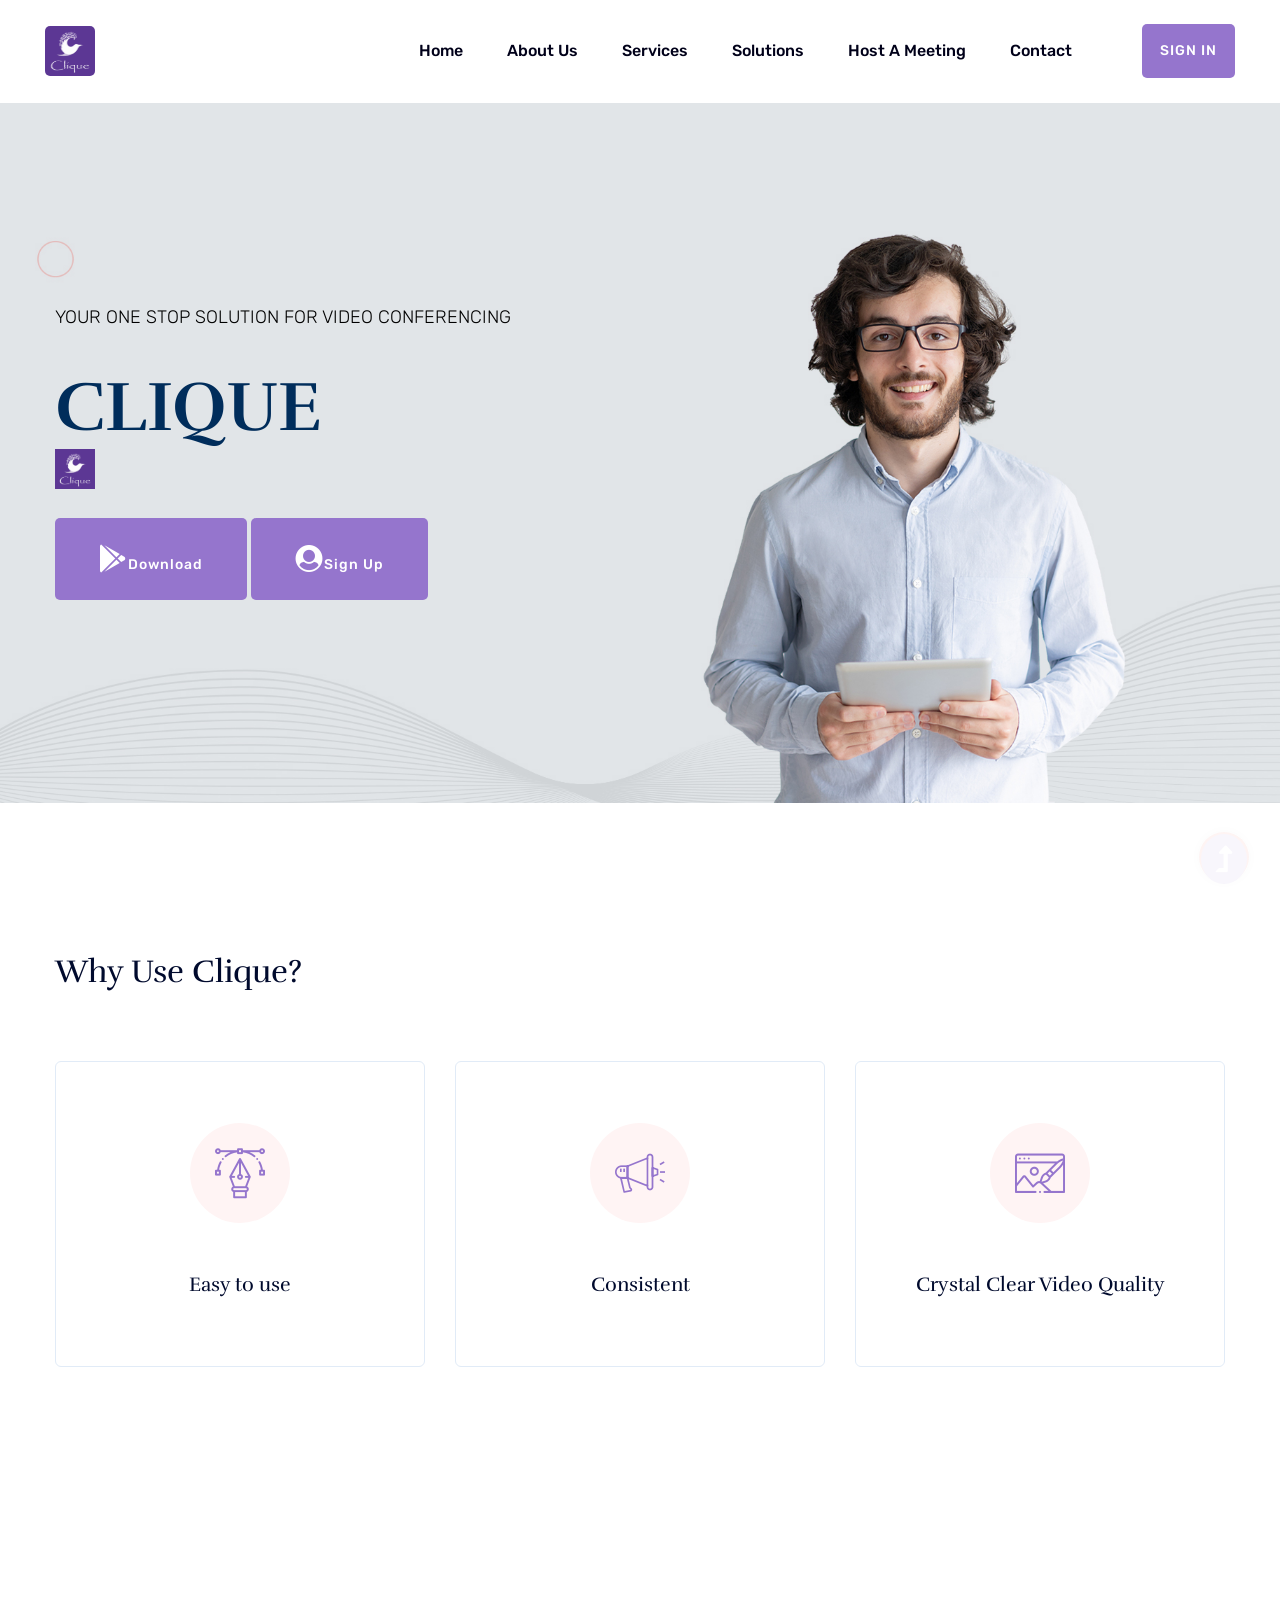
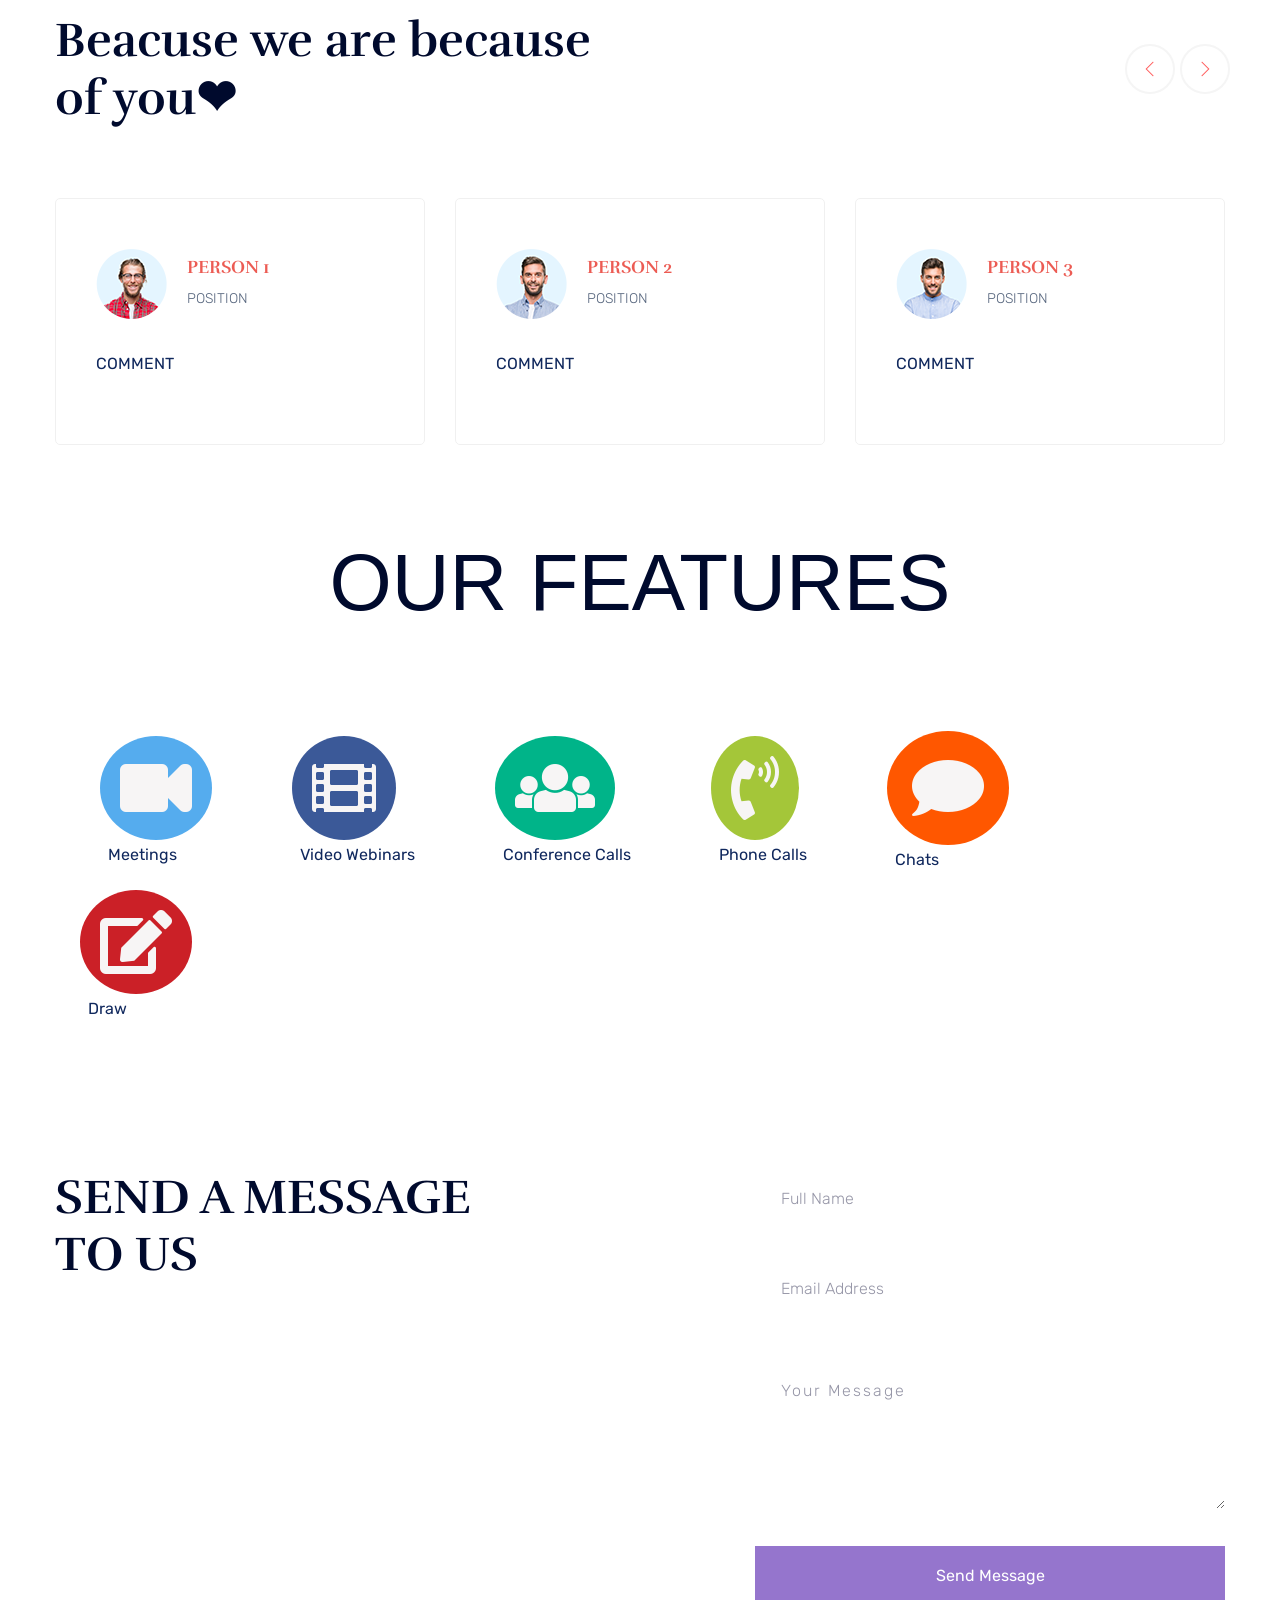
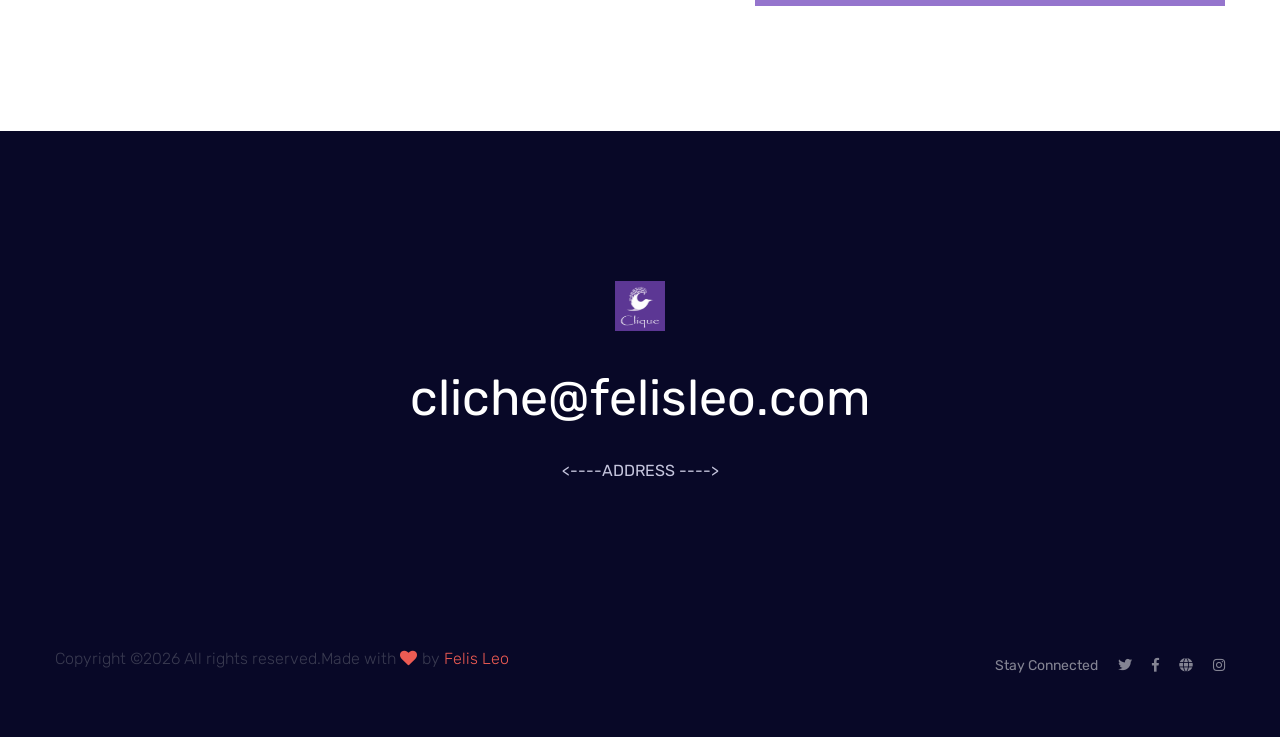
==== commit 81bb52ea: "changes" ====
--- a/particular.html
+++ b/particular.html
@@ -9,8 +9,13 @@
         <link rel="manifest" href="site.webmanifest">
 		<link rel="shortcut icon" type="image/x-icon" href="logo.png">
 		<!-- BOOTSTRAP SOCIAL -->
+		<link href="https://maxcdn.bootstrapcdn.com/font-awesome/4.6.3/css/font-awesome.min.css" rel="stylesheet">
+
+        <link rel="stylesheet" href="node_modules/bootstrap-social/bootstrap-social.css">
+        <link rel="stylesheet" href="https://cdnjs.cloudflare.com/ajax/libs/font-awesome/4.7.0/css/font-awesome.min.css">
+		<link rel="stylesheet" href="https://cdnjs.cloudflare.com/ajax/libs/font-awesome/4.7.0/css/font-awesome.min.css">
+		<link rel="stylesheet" href="https://cdnjs.cloudflare.com/ajax/libs/font-awesome/4.7.0/css/font-awesome.min.css">
 		<link rel="stylesheet" href="node_modules/bootstrap-social/bootstrap-social.css">
-		<link rel="stylesheet" href="https://cdnjs.cloudflare.com/ajax/libs/font-awesome/4.7.0/css/font-awesome.min.css">
 
 		<!-- CSS LINKS here -->
             <link rel="stylesheet" href="assets/css/bootstrap.min.css">
@@ -253,6 +258,16 @@
             </div>           
             <!-- End Comment-section area -->
         </section>
+		<h1 style="text-align:center;font-size:80px;font-family: Arial, Helvetica, sans-serif;">OUR FEATURES</h1>
+        <div class="footer-social row" style="margin-top:100px;align-items: center;margin-left: 40px;margin-right: 40px;">
+            <p style="margin-left:60px;margin-right:40px;"><a href="#"><i class="fas fa-video-camera fa-4x" style="color:rgb(247, 245, 245);background-color: #55ACEE;border-radius:50%;padding:20px;"></i></a><br/>&nbsp;   Meetings</p>
+            <p style="margin-left: 40px;margin-right: 40px;"><a href="#"><i class="fas fa-film fa-4x" style="color:rgb(247, 245, 245);background-color:  #3B5998;border-radius:50%;padding:20px;"></i></a><br/>&nbsp;   Video Webinars</p>
+            <p style="margin-left: 40px;margin-right: 40px;"><a href="#"><i class="fa fa-users fa-4x" style="color:rgb(247, 245, 245);background-color: #00b489;border-radius:50%;padding:20px;"></i></a><br/>&nbsp;   Conference Calls</p>
+            <p style="margin-left: 40px;margin-right: 40px;"><a href="#"><i class="fa fa-volume-control-phone fa-4x" style="color:rgb(247, 245, 245);background-color:  #a4c639;border-radius:50%;padding:20px;"></i></a><br/>&nbsp;   Phone Calls</p>
+            <p style="margin-left: 40px;margin-right: 40px;"><a href="#"><i class="fa fa-comment fa-4x" style="color:rgb(247, 245, 245);background-color: #ff5700;border-radius:50%;padding:25px;"></i></a><br/>&nbsp;   Chats</p>
+            <p style="margin-left: 40px;margin-right: 40px;"><a href="#"><i class="fa fa-pencil-square-o fa-4x" style="color:rgb(247, 245, 245);background-color: #cb2027;border-radius:50%;padding:20px;"></i></a><br/>&nbsp;  Draw</p>
+
+        </div>
         <!-- Contact Info Start -->
         <section class="contact-info-area w-padding2" data-background="assets/img/gallery/section_bg04.jpg">
             <div class="container">
